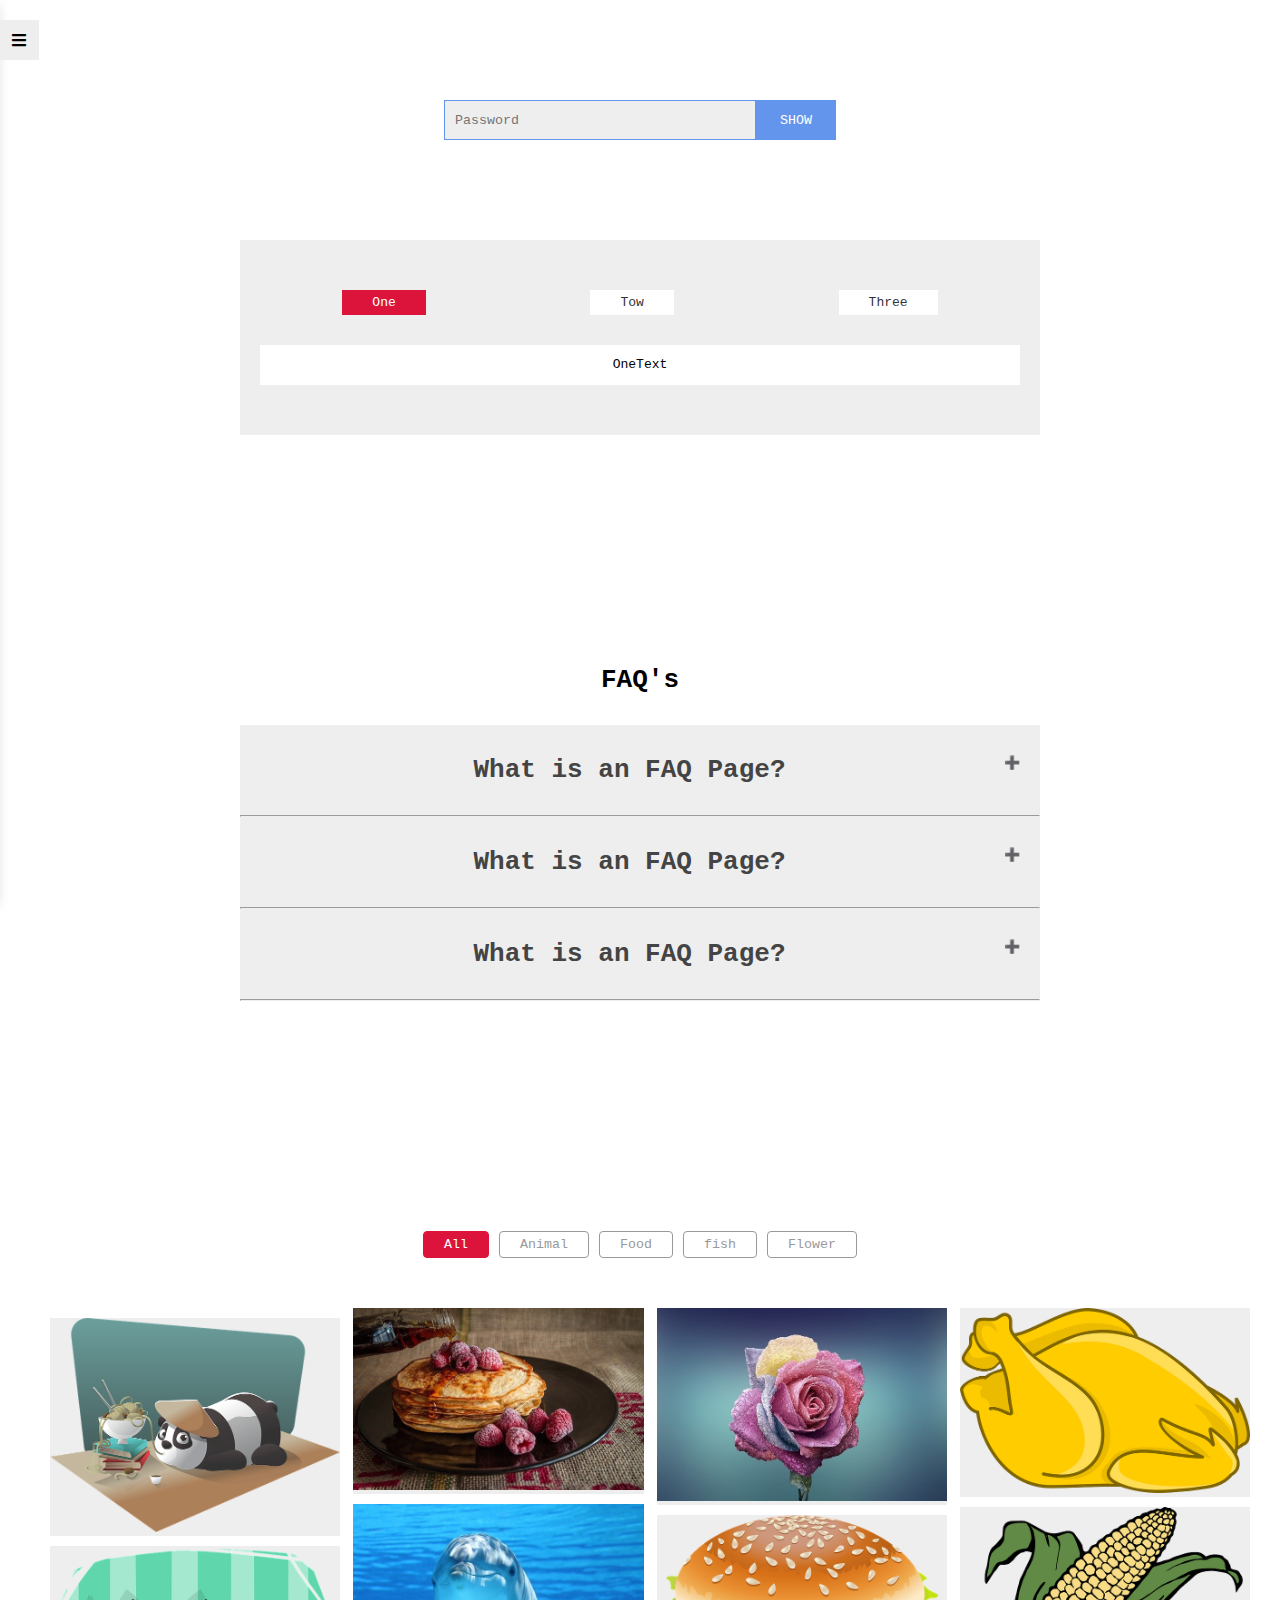
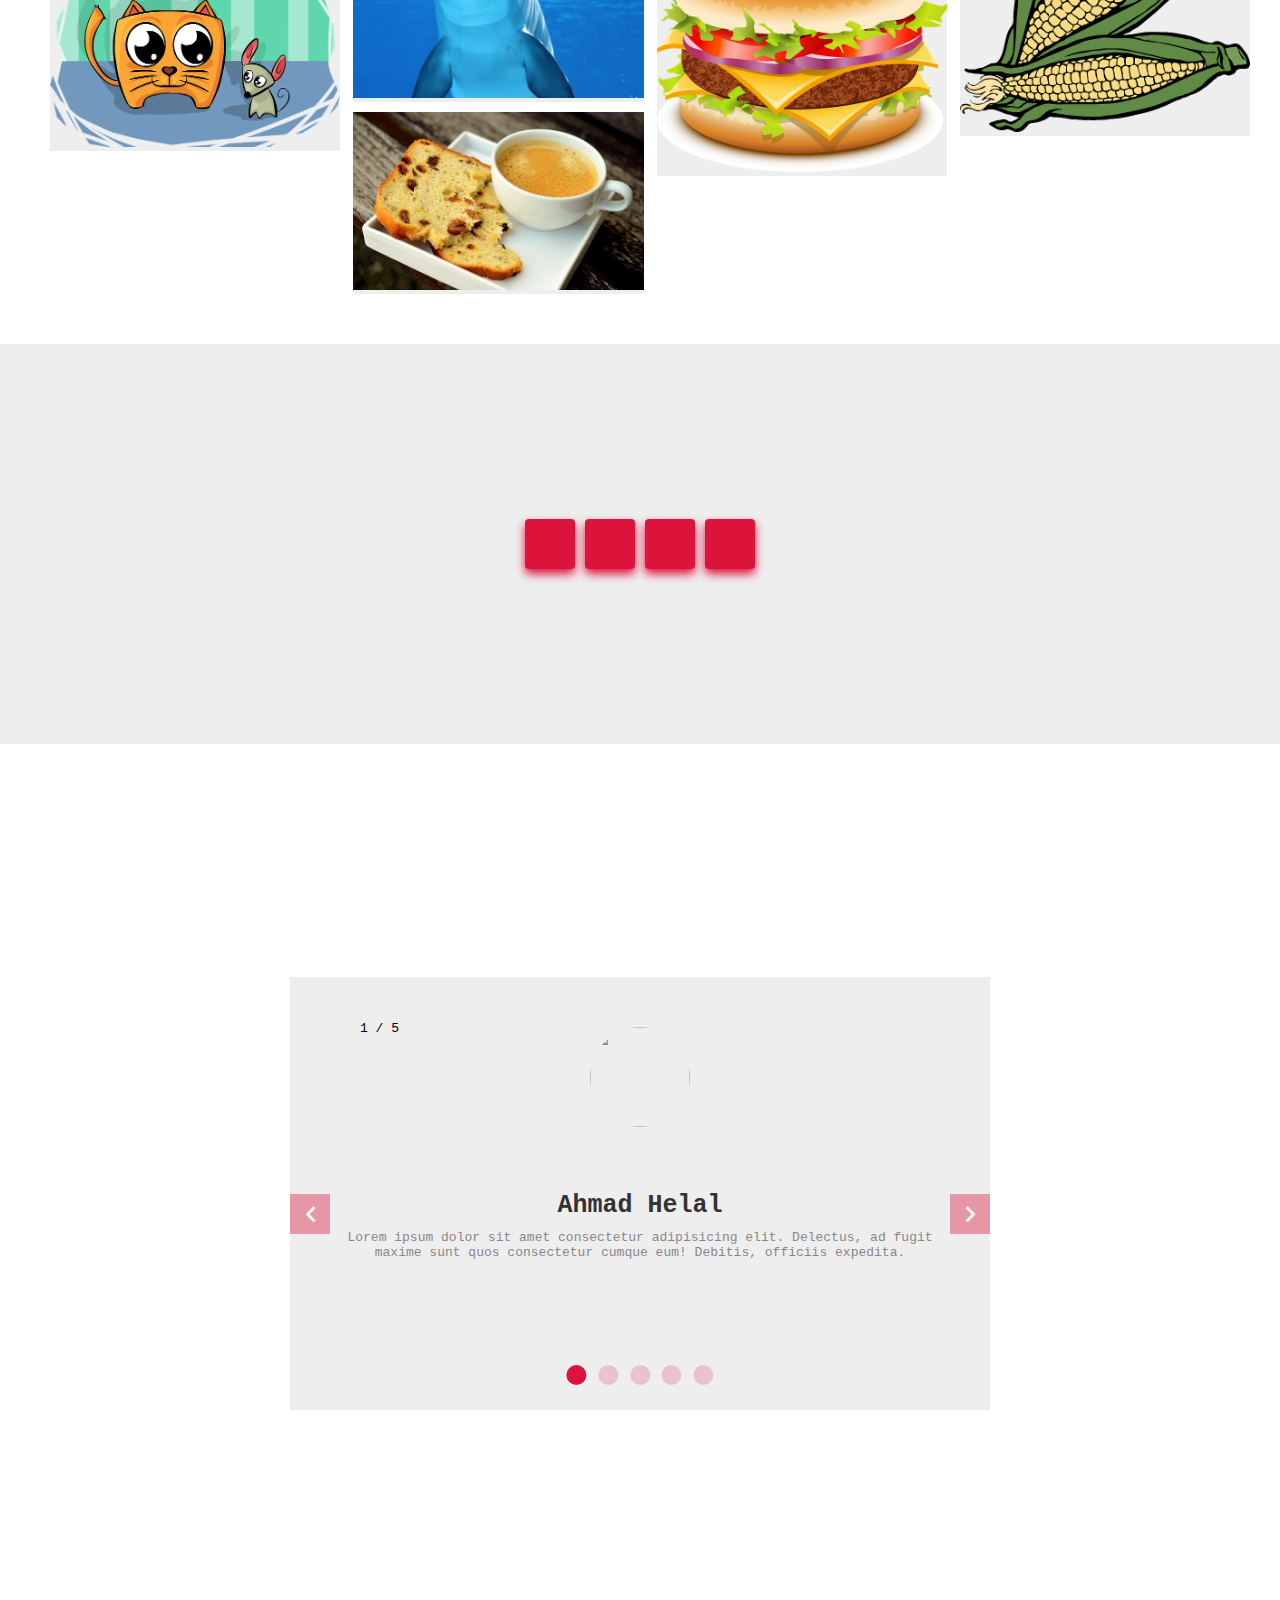
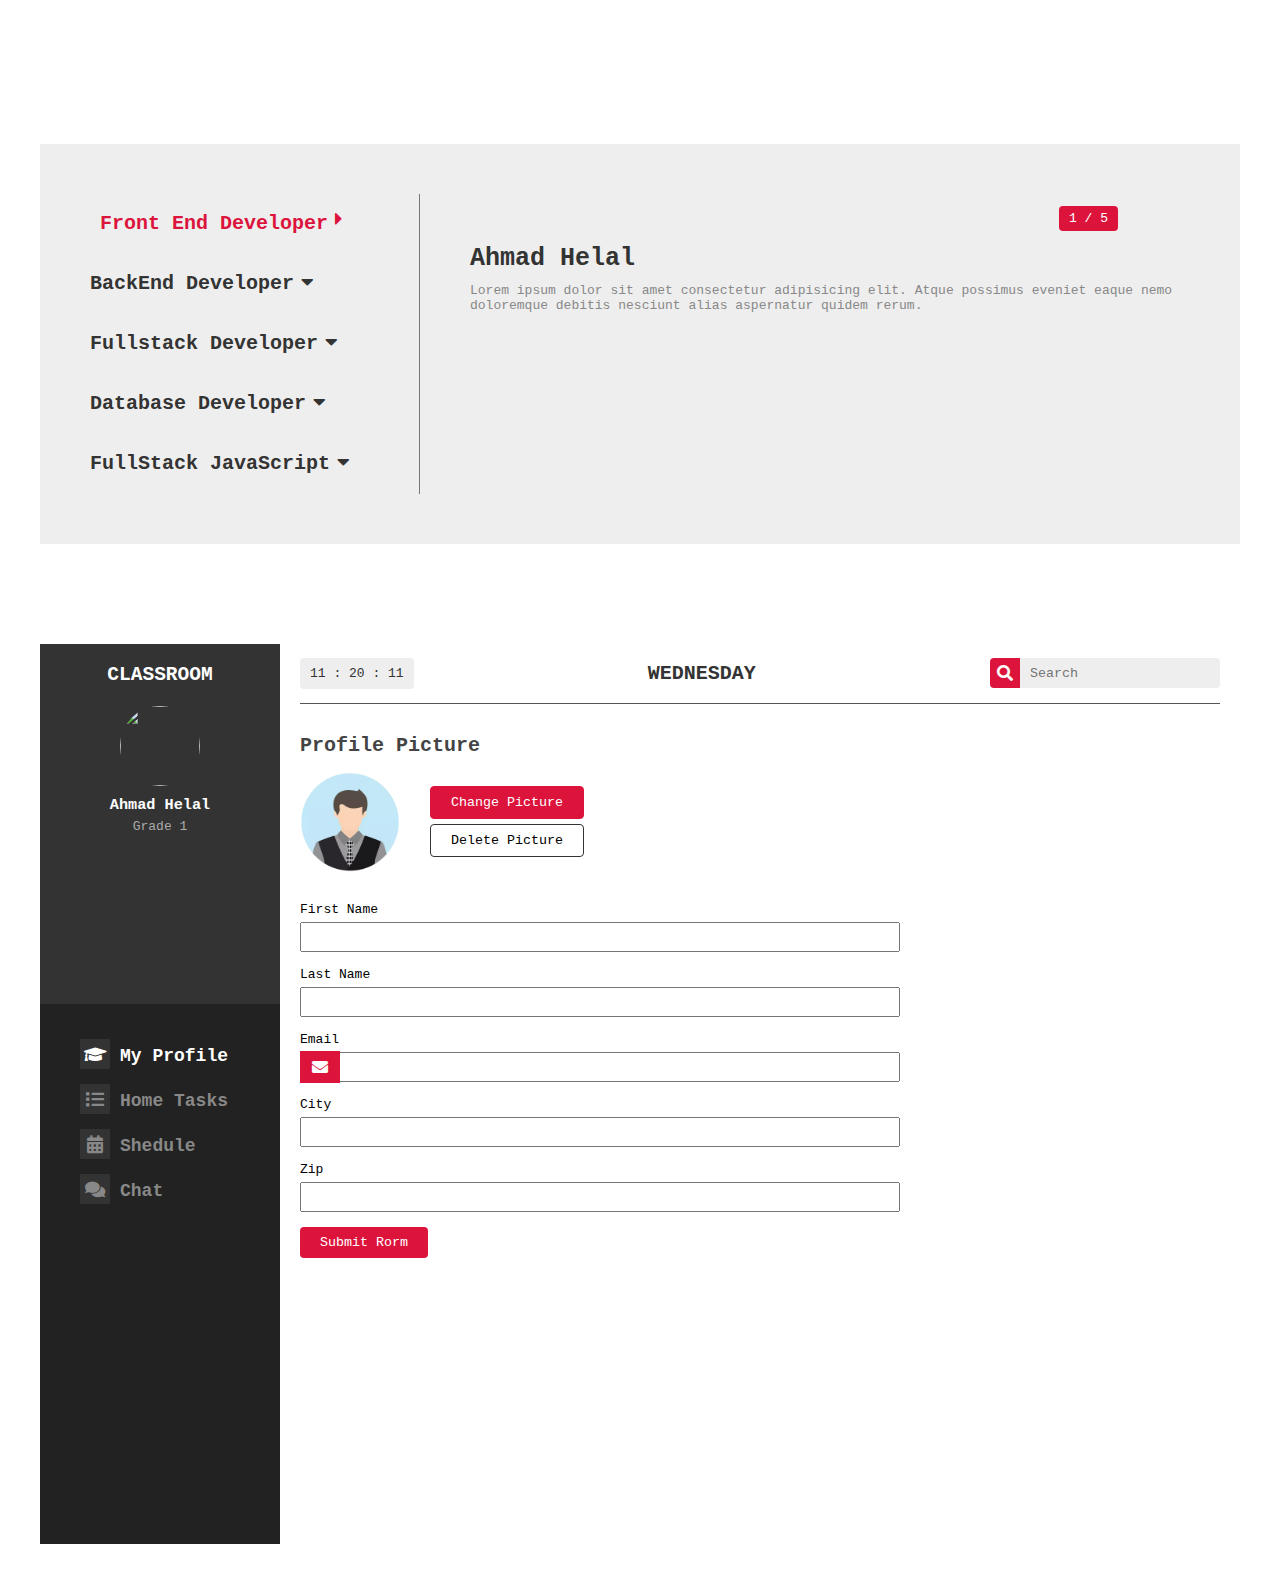
==== index.html @ 0f1c76db "Add files via upload" ====
<!DOCTYPE html>
<html lang="en">
<head>
    <meta charset="UTF-8">
    <meta http-equiv="X-UA-Compatible" content="IE=edge">
    <meta name="viewport" content="width=device-width, initial-scale=1.0">
    <link rel="stylesheet" href="css/style.css">
    <link rel="stylesheet" href="css/all.min.css">
    <title>Document</title>
</head>
<body>

    <div class="page-loader">
        <div class="page-loader-inner">
            <div class="circle"></div>
            Loading
        </div>
    </div>

    <div class="list">
        <ul>
            <li><a class="active" href="#">Home</a></li>
            <li><a href="#">About</a></li>
            <li><a href="#">Contact</a></li>
            <li><a href="#">Portfolio</a></li>
            <li><a href="#">Footer</a></li>
        </ul>
        <i class="fas fa-bars" id="bars"></i>
    </div>

    <!-- Start Input -->
    <div class="pas">
        <input type="password" placeholder="Password" id="input">
        <button id="btn">SHOW</button>
    </div>


    <!-- Start One Tow Three -->
    <div class="main">
        <div class="top">
            <div class="btn active" data-top="one">One</div>
            <div class="btn" data-top="tow">Tow</div>
            <div class="btn" data-top="three">Three</div>
        </div>

        <div class="botton">
            <p class="active" data-botton="one">OneText</p>
            <p data-botton="tow">TowText</p>
            <p data-botton="three">TreeText</p>
        </div>
    </div>

    <!-- Start -->
    <main>
        <h1 class="faq-heading">FAQ's</h1>
        <section class="faq-container">

            <div class="faq-one faq">
                <h1 class="faq-page">What is an FAQ Page?</h1>
                <div class="faq-body">
                    <p>Lorem ipsum dolor sit amet consectetur, adipisicing elit. Itaque, ratione? / One</p>
                </div>
            </div>
            <hr class="hr-line">

            <div class="faq-tow faq">
                <h1 class="faq-page">What is an FAQ Page?</h1>
                <div class="faq-body">
                    <p>Lorem ipsum dolor sit amet consectetur, adipisicing elit. Itaque, ratione? / Tow</p>
                </div>
            </div>
            <hr class="hr-line">

            <div class="faq-three faq">
                <h1 class="faq-page">What is an FAQ Page?</h1>
                <div class="faq-body">
                    <p>Lorem ipsum dolor sit amet consectetur, adipisicing elit. Itaque, ratione? / Three</p>
                </div>
            </div>
            <hr class="hr-line">

        </section>
    </main>

    <!-- -------------------------------------- Start Gallery -->
    <div class="gallery">
        <div class="container">

            <div class="gallery-list">
                <button class="btn active" data-gallery="all">All</button>
                <button class="btn" data-gallery="animal">Animal</button>
                <button class="btn" data-gallery="food">Food</button>
                <button class="btn" data-gallery="fish">fish</button>
                <button class="btn" data-gallery="flower">Flower</button>
            </div>

            <div class="gallery-img">

                <!-- Start One Img -->
                <div class="gallery-item" data-gallery-img="animal">
                    <img src="img/img-6.png" alt="">
                    <!-- <div class="overflow">
                        <h3 id="big">View More</h3>
                        <div class="like">
                            <i class="far fa-heart" id="addlove"></i>
                            <span id="love-number">0</span>
                        </div>
                    </div> -->
                </div>

                <!-- Start Tow Img -->
                <div class="gallery-item" data-gallery-img="animal">
                    <img src="img/img-9.png" alt="">
                    <!-- <div class="overflow">
                        <h3 id="big">View More</h3>
                        <div class="like">
                            <i class="far fa-heart" id="addlove"></i>
                            <span id="love-number">0</span>
                        </div>
                    </div> -->
                </div>

                <!-- Start Three Img -->
                <div class="gallery-item" data-gallery-img="food">
                    <img src="img/img-17.jpg" alt="">
                    <!-- <div class="overflow">
                        <h3 id="big">View More</h3>
                        <div class="like">
                            <i class="far fa-heart" id="addlove"></i>
                            <span id="love-number">0</span>
                        </div>
                    </div> -->
                </div>

                <!-- Start Four Img -->
                <div class="gallery-item" data-gallery-img="fish">
                    <img src="img/img-4.jpg" alt="">
                    <!-- <div class="overflow">
                        <h3 id="big">View More</h3>
                        <div class="like">
                            <i class="far fa-heart" id="addlove"></i>
                            <span id="love-number">0</span>
                        </div>
                    </div> -->
                </div>

                <!-- Start Five Img -->
                <div class="gallery-item" data-gallery-img="food">
                    <img src="img/img-14.jpg" alt="">
                    <!-- <div class="overflow">
                        <h3 id="big">View More</h3>
                        <div class="like">
                            <i class="far fa-heart" id="addlove"></i>
                            <span id="love-number">0</span>
                        </div>
                    </div> -->
                </div>

                <!-- Start Six Img -->
                <div class="gallery-item" data-gallery-img="flower">
                    <img src="img/img-20.jpg" alt="">
                    <!-- <div class="overflow">
                        <h3 id="big">View More</h3>
                        <div class="like">
                            <i class="far fa-heart" id="addlove"></i>
                            <span id="love-number">0</span>
                        </div>
                    </div> -->
                </div>

                <!-- Start Sivn Img -->
                <div class="gallery-item" data-gallery-img="food">
                    <img src="img/img-15.png" alt="">
                    <!-- <div class="overflow">
                        <h3 id="big">View More</h3>
                        <div class="like">
                            <i class="far fa-heart" id="addlove"></i>
                            <span id="love-number">0</span>
                        </div>
                    </div> -->
                </div>

                <!-- Start 8 Img -->
                <div class="gallery-item" data-gallery-img="food">
                    <img src="img/img-13.png" alt="">
                    <!-- <div class="overflow">
                        <h3 id="big">View More</h3>
                        <div class="like">
                            <i class="far fa-heart" id="addlove"></i>
                            <span id="love-number">0</span>
                        </div>
                    </div> -->
                </div>

                <!-- Start 9 Img -->
                <div class="gallery-item" data-gallery-img="food">
                    <img src="img/img-3.png" alt="">
                    <!-- <div class="overflow">
                        <h3 id="big">View More</h3>
                        <div class="like">
                            <i class="far fa-heart" id="addlove"></i>
                            <span id="love-number">0</span>
                        </div>
                    </div> -->
                </div>

            </div>
        </div>
    </div>
    
    <div class="popup"><img src="img/img-3.png" alt=""></div>
    


    <!-- -------------------- Start Date -->
    <div class="date">
        <span class="days"></span>
        <span class="hours"></span>
        <span class="minutes"></span>
        <span class="seconds"></span>
    </div>


    <!-- ----------------------- Start Slider  -->
    <div class="container slider">
        <div class="container-slider">

            <div class="img">
                <!-- <img src="img/photo-1472289065668-ce650ac443d2.jpeg" alt=""> -->
                <div class="numbertext">1 / 5</div>
                <img src="img/my-img.jpg" alt="">
                <h2>Ahmad Helal</h2>
                <p>Lorem ipsum dolor sit amet consectetur adipisicing elit. Delectus, ad fugit maxime sunt quos consectetur cumque eum! Debitis, officiis expedita.</p>
            </div>
            <div class="img">
                <!-- <img src="img/photo-1475669698648-2f144fcaaeb1.jpeg" alt=""> -->
                <div class="numbertext">2 / 5</div>
                <img src="img/FB_IMG_1511469664818.jpg" alt="">
                <h2>Malak Alnaser</h2>
                <p>Lorem ipsum dolor sit amet consectetur adipisicing elit. Delectus, ad fugit maxime sunt quos consectetur cumque eum! Debitis, officiis expedita.</p>
            </div>
            <div class="img">
                <!-- <img src="img/photo-1490818387583-1baba5e638af.jpeg" alt=""> -->
                <div class="numbertext">3 / 5</div>
                <img src="img/advert2.png" alt="">
                <h2>Osama M</h2>
                <p>Lorem ipsum dolor sit amet consectetur adipisicing elit. Delectus, ad fugit maxime sunt quos consectetur cumque eum! Debitis, officiis expedita.</p>
            </div>
            <div class="img">
                <!-- <img src="img/photo-1493723843671-1d655e66ac1c.jpeg" alt=""> -->
                <div class="numbertext">4 / 5</div>
                <img src="img/photo-1536060316316-2466bda904f1.jpeg" alt="">
                <h2>Anas Web</h2>
                <p>Lorem ipsum dolor sit amet consectetur adipisicing elit. Delectus, ad fugit maxime sunt quos consectetur cumque eum! Debitis, officiis expedita.</p>
            </div>
            <div class="img">
                <!-- <img src="img/photo-1612171710274-aed6a0b5fe5a.jpeg" alt=""> -->
                <div class="numbertext">5 / 5</div>
                <img src="img/photo-1475669698648-2f144fcaaeb1.jpeg" alt="">
                <h2>Fatema Front-ent</h2>
                <p>Lorem ipsum dolor sit amet consectetur adipisicing elit. Delectus, ad fugit maxime sunt quos consectetur cumque eum! Debitis, officiis expedita.</p>
            </div>

            <div class="button">
                <a onclick="nextimg(-1)" class="prev fas fa-chevron-left"></a>
                <a onclick="nextimg(1)" class="next fas fa-chevron-right"></a>
            </div>

            <div class="dots">
                <span class="dot" onclick="currentSlide(1)"></span>
                <span class="dot" onclick="currentSlide(2)"></span>
                <span class="dot" onclick="currentSlide(3)"></span>
                <span class="dot" onclick="currentSlide(4)"></span>
                <span class="dot" onclick="currentSlide(5)"></span>
            </div>

        </div>
    </div>


    <!-- Start Section  -->
    <div class="section">
        <div class="container">
            <div class="section-box">
                <div class="left">
                    <a class="btnS active" data-section="one">Front End Developer<i class="fas fa-caret-down rotata i_Ro"></i></a>
                    <a class="btnS" data-section="tow">BackEnd Developer<i class="fas fa-caret-down i_Ro"></i></a>
                    <a class="btnS" data-section="three">Fullstack Developer<i class="fas fa-caret-down i_Ro"></i></a>
                    <a class="btnS" data-section="four">Database Developer<i class="fas fa-caret-down i_Ro"></i></a>
                    <a class="btnS" data-section="five">FullStack JavaScript<i class="fas fa-caret-down i_Ro"></i></a>
                </div>
                <div class="right">

                    <div class="box active" data-text="one">
                        <div class="number-text">1 / 5</div>
                        <h3>Ahmad Helal</h3>
                        <p>Lorem ipsum dolor sit amet consectetur adipisicing elit. Atque possimus eveniet eaque nemo doloremque debitis nesciunt alias aspernatur quidem rerum.</p>
                    </div>

                    <div class="box" data-text="tow">
                        <div class="number-text">2 / 5</div>
                        <h3>Ahmad Helal</h3>
                        <p>Lorem ipsum dolor sit amet consectetur adipisicing elit. Atque possimus eveniet eaque nemo doloremque debitis nesciunt alias aspernatur quidem rerum.</p>
                    </div>

                    <div class="box" data-text="three">
                        <div class="number-text">3 / 5</div>
                        <h3>Ahmad Helal</h3>
                        <p>Lorem ipsum dolor sit amet consectetur adipisicing elit. Atque possimus eveniet eaque nemo doloremque debitis nesciunt alias aspernatur quidem rerum.</p>
                    </div>

                    <div class="box" data-text="four">
                        <div class="number-text">4 / 5</div>
                        <h3>Ahmad Helal</h3>
                        <p>Lorem ipsum dolor sit amet consectetur adipisicing elit. Atque possimus eveniet eaque nemo doloremque debitis nesciunt alias aspernatur quidem rerum.</p>
                    </div>
                    
                    <div class="box" data-text="five">
                        <div class="number-text">5 / 5</div>
                        <h3>Ahmad Helal</h3>
                        <p>Lorem ipsum dolor sit amet consectetur adipisicing elit. Atque possimus eveniet eaque nemo doloremque debitis nesciunt alias aspernatur quidem rerum.</p>
                    </div>

                </div>
            </div>
        </div>
    </div>

    <!-- Start My File -->
    <section class="portfolio">
        <div class="container">
            <div class="portfolio-box">

                <div class="portfolio-list-medea"><i class="fas fa-bars"></i></div>
                <div class="portfolio-list">
                    <div class="list-fill">
                        <h2>classroom</h2>
                        <img src="img/my-img.jpg" alt="">
                        <h3>Ahmad Helal</h3>
                        <p>Grade 1</p>
                    </div>
                    <ul class="ul">
                        <li><a class="btn_portfolio active" data-portfolioBtn="one"><i class="fas fa-graduation-cap"></i>My Profile</a></li>
                        <li><a class="btn_portfolio" data-portfolioBtn="tow"><i class="fas fa-list"></i>Home Tasks</a></li>
                        <li><a class="btn_portfolio" data-portfolioBtn="three"><i class="fas fa-calendar-alt"></i>Shedule</a></li>
                        <li><a class="btn_portfolio" data-portfolioBtn="four"><i class="fas fa-comments"></i>Chat</a></li>
                    </ul>
                </div>

                <div class="portfolio-item">
                    <div class="top">
                        <div class="portfolio-date"></div>
                        <h3>Wednesday</h3>
                        <div class="se">
                            <i class="fas fa-search"></i>
                            <input type="text" id="" placeholder="Search">
                        </div>
                    </div>

                    <div class="bottom">

                        <div class="one-box bottom-box active" data-portfolioBox="one">
                            <div class="file">
                                <h3>Profile Picture</h3>
                                <div>
                                    <img src="img/user_test_2.webp" alt="">
                                    <div>
                                        <button>Change Picture</button>
                                        <button>Delete Picture</button>
                                    </div>
                                </div>
                            </div>
                            <form action="">
                                <div>
                                    <label>First Name</label>
                                    <input class="center" type="text">
                                </div>
                                <div>
                                    <label>Last Name</label>
                                    <input class="center" type="text">
                                </div>
                                <div>
                                    <label>Email</label>
                                    <i class="fas fa-envelope"></i>
                                    <input type="email">
                                </div>
                                <div>
                                    <label>City</label>
                                    <input type="text">
                                </div>
                                <div>
                                    <label>Zip</label>
                                    <input type="text">
                                </div>
                                <button>Submit Rorm</button>
                            </form>
                        </div>

                        <div class="tow-box bottom-box" data-portfolioBox="tow">
                            
                            <div class="item active">
                                <h3>Methematics: Variables</h3>
                                <div class="date-tow"><i class="fas fa-calendar-week"></i>duc in 2 days</div>
                                <p>Lorem ipsum dolor, sit amet consectetur adipisicing elit. Repudiandae dolorum rerum id quod, unde neque.</p>
                                <span>80% completed</span>
                                <div class="level"></div>
                                <button >Complete</button>
                            </div>
                            <div class="item">
                                <h3>Methematics: JavaScript</h3>
                                <div class="date-tow"><i class="fas fa-calendar-week"></i>duc in 2 days</div>
                                <p>Lorem ipsum dolor, sit amet consectetur adipisicing elit. Repudiandae dolorum rerum id quod, unde neque.</p>
                                <span>80% completed</span>
                                <div class="level"></div>
                                <button >Complete</button>
                            </div>
                            <div class="item">
                                <h3>Methematics: Html</h3>
                                <div class="date-tow"><i class="fas fa-calendar-week"></i>duc in 2 days</div>
                                <p>Lorem ipsum dolor, sit amet consectetur adipisicing elit. Repudiandae dolorum rerum id quod, unde neque.</p>
                                <span>80% completed</span>
                                <div class="level"></div>
                                <button >Complete</button>
                            </div>
                            <div class="item">
                                <h3>Methematics: Css</h3>
                                <div class="date-tow"><i class="fas fa-calendar-week"></i>duc in 2 days</div>
                                <p>Lorem ipsum dolor, sit amet consectetur adipisicing elit. Repudiandae dolorum rerum id quod, unde neque.</p>
                                <span>80% completed</span>
                                <div class="level"></div>
                                <button >Complete</button>
                            </div>
                            <div class="item">
                                <h3>Methematics: Bootstrap</h3>
                                <div class="date-tow"><i class="fas fa-calendar-week"></i>duc in 2 days</div>
                                <p>Lorem ipsum dolor, sit amet consectetur adipisicing elit. Repudiandae dolorum rerum id quod, unde neque.</p>
                                <span>80% completed</span>
                                <div class="level"></div>
                                <button >Complete</button>
                            </div>
                            <div class="item">
                                <h3>Methematics: reactJs</h3>
                                <div class="date-tow"><i class="fas fa-calendar-week"></i>duc in 2 days</div>
                                <p>Lorem ipsum dolor, sit amet consectetur adipisicing elit. Repudiandae dolorum rerum id quod, unde neque.</p>
                                <span>80% completed</span>
                                <div class="level"></div>
                                <button >Complete</button>
                            </div>
                            <div id="prev" class="fas fa-chevron-left" onclick="prev()"></div>
                            <div id="next" class="fas fa-chevron-right" onclick="next()"></div>
                        </div>

                        <div class="three-box bottom-box" data-portfolioBox="three">
                            <div class="box">
                                <div class="left">
                                    <h3>9:00</h3>
                                    <h3>10:30</h3>
                                </div>
                                <div class="right one">
                                    <div class="img_one">
                                        <img src="img/profile1.jpg" alt="">
                                        <h3>My Name</h3>
                                    </div>
                                    <div class="text">
                                        <h2>Mathematics</h2>
                                        <p>Lorem, ipsum dolor sit amet consectetur adipisicing.</p>
                                    </div>
                                    <div class="tow_img">
                                        <img src="img/3-tips-to-master-a-minimalistic-web-design-to-boost-your-company---s-bottom-line-5e9dcad171280.png" alt="">
                                        <div><i class="fas fa-clock"></i>5m to Start</div>
                                    </div>
                                </div>
                            </div>
                            <div class="box">
                                <div class="left">
                                    <h3>7:00</h3>
                                    <h3>9:30</h3>
                                </div>
                                <div class="right tow">
                                    <div class="img_one">
                                        <img src="img/profile2.jpg" alt="">
                                        <h3>My Name</h3>
                                    </div>
                                    <div class="text">
                                        <h2>Mathematics</h2>
                                        <p>Lorem, ipsum dolor sit amet consectetur adipisicing.</p>
                                    </div>
                                    <div class="tow_img">
                                        <img src="img/3-tips-to-master-a-minimalistic-web-design-to-boost-your-company---s-bottom-line-5e9dcad171280.png" alt="">
                                        <div><i class="fas fa-clock"></i>5m to Start</div>
                                    </div>
                                </div>
                            </div>
                            <div class="box">
                                <div class="left">
                                    <h3>12:00</h3>
                                    <h3>02:30</h3>
                                </div>
                                <div class="right three">
                                    <div class="img_one">
                                        <img src="img/profile3.jpg" alt="">
                                        <h3>My Name</h3>
                                    </div>
                                    <div class="text">
                                        <h2>Mathematics</h2>
                                        <p>Lorem, ipsum dolor sit amet consectetur adipisicing.</p>
                                    </div>
                                    <div class="tow_img">
                                        <img src="img/3-tips-to-master-a-minimalistic-web-design-to-boost-your-company---s-bottom-line-5e9dcad171280.png" alt="">
                                        <div><i class="fas fa-clock"></i>5m to Start</div>
                                    </div>
                                </div>
                            </div>
                        </div>

                        <div class="four-box bottom-box " data-portfolioBox="four">

                        <div>
                            <div class="box-left">
                                <div class="input">
                                    <input type="text" placeholder="Search">
                                    <i class="fas fa-search"></i>
                                </div>
                                <div class="chats">

                                    <div class="chats-text">
                                        <img src="img/6699392491598811070-512.png" alt="">
                                        <div>
                                            <h3>My Name</h3>
                                            <p>Hello , how are You</p>
                                        </div>
                                        <button class="me_number">3</button>
                                    </div>
                                    <div class="chats-text">
                                        <img src="img/user_test_2.webp" alt="">
                                        <div>
                                            <h3>My Name</h3>
                                            <p>Hello , how are You</p>
                                        </div>
                                        <button class="me_number">3</button>
                                    </div>
                                    <div class="chats-text">
                                        <img src="img/6699392491598811070-512.png" alt="">
                                        <div>
                                            <h3>My Name</h3>
                                            <p>Hello , how are You</p>
                                        </div>
                                        <button class="me_number">3</button>
                                    </div>
                                    <div class="chats-text">
                                        <img src="img/user_test_2.webp" alt="">
                                        <div>
                                            <h3>My Name</h3>
                                            <p>Hello , how are You</p>
                                        </div>
                                        <button class="me_number">3</button>
                                    </div>
                                    <div class="chats-text">
                                        <img src="img/6699392491598811070-512.png" alt="">
                                        <div>
                                            <h3>My Name</h3>
                                            <p>Hello , how are You</p>
                                        </div>
                                        <button class="me_number">3</button>
                                    </div>
                                    <div class="chats-text">
                                        <img src="img/user_test_2.webp" alt="">
                                        <div>
                                            <h3>My Name</h3>
                                            <p>Hello , how are You</p>
                                        </div>
                                        <button class="me_number">3</button>
                                    </div>

                                </div>
                            </div>

                            <div class="box-right">
                                <div class="message">
                                    <i class="fas fa-trash back"></i>

                                    <div class="me">
                                        <img src="img/user_test_2.webp" alt="">
                                        <div>
                                            <h3>Hello , how are You</h3>
                                            <p>8:20 am</p>
                                        </div>
                                    </div>
                                    <div class="me me-right">
                                        <div>
                                            <h3>hi, i hope You are fine ??</h3>
                                            <p>8:21 am</p>
                                        </div>
                                        <img src="img/6699392491598811070-512.png" alt="">
                                    </div>
                                    <div class="me">
                                        <img src="img/user_test_2.webp" alt="">
                                        <div>
                                            <h3>Hello , how are You</h3>
                                            <p>8:20 am</p>
                                        </div>
                                    </div>
                                    <div class="me me-right">
                                        <div>
                                            <h3>hi, i hope You are fine ??</h3>
                                            <p>8:21 am</p>
                                        </div>
                                        <img src="img/6699392491598811070-512.png" alt="">
                                    </div>
                                    <div class="me">
                                        <img src="img/user_test_2.webp" alt="">
                                        <div>
                                            <h3>Hello , how are You</h3>
                                            <p>8:20 am</p>
                                        </div>
                                    </div>
                                    <div class="me me-right">
                                        <div>
                                            <h3>hi, i hope You are fine ??</h3>
                                            <p>8:21 am</p>
                                        </div>
                                        <img src="img/6699392491598811070-512.png" alt="">
                                    </div>

                                </div>
                                <div class="me-input">
                                    <input type="text" placeholder="text...">
                                    <button><i class="fas fa-folder"></i></button>
                                    <button><i class="fas fa-paper-plane"></i></button>
                                </div>
                            </div>
                        </div>

                        </div>

                    </div>
                </div>
            </div>
        </div>
    </section>











    <script src="js/main.js"></script>
</body>
</html>
---- css/style.css ----
*{
    padding: 0;margin: 0;
    box-sizing: border-box;
    list-style-type: none;
    text-decoration: none;
    outline: none;
    font-family: monospace;
}
.container{
    max-width: 1200px;
    width: 95%;
    margin: 0 auto;
}
/* ------------------------------- Start List */
.list{
    background-color: #eee;
    box-shadow: 0 5px 10px rgba(0,0,0,.1);
    width: 320px;
    left: -320px;
    height: 100vh;
    padding: 50px 0 0 20px;
    position: absolute;
    transition: all 0.3s ease;
    z-index: 9999;
    top: 0;
}
.list.active{
    left: 0px;
}
.list ul li{
    padding-bottom: 15px;
}
.list ul li a{
    font-size: 20px;
    font-weight: bold;
    color: #333;
    padding: 10px;
    border-left: 5px solid transparent;
    transition: all 0.3s ease;
}
.list ul li a:hover,
.list ul li a.active{
    border-left: 5px solid crimson;
    color: crimson;
}
.list #bars{
    position: absolute;
    right: -39px;
    top: 20px;
    width: 40px;
    height: 40px;
    line-height: 40px;
    text-align: center;
    background-color: #eee;
    transition: all 0.3s ease;
    cursor: pointer;
}
.list #bars:hover,
.list #bars.active{
    background-color: crimson;
    color: #fff;
}


/* ------------------------------ Start Input */
.pas{
    display: flex;
    justify-content: center;
    top: 0;
    width: 400px;
    margin: 100px auto;
    position: relative;
    height: 40px;
}
#input{
    width: 78%;
    padding: 0px 0px 0px 10px;
    background-color: #eee;
    border:1px solid cornflowerblue;
    outline: none;
}
.pas button{
    width: 20%;
    background-color: cornflowerblue;
    color: #fff;
    height: 100%;
    border: none;
    transition: all 0.3s ease;
    cursor: pointer;
}
.pas button:hover{
    opacity: 0.8;
}

/* ------------------------- Start One Tow Three */
.main{
    max-width: 800px;
    margin: 50px auto;
    background-color: #eee;
    padding: 50px 20px;
}

.main .top{
    display: flex;
    justify-content: space-around;
    margin-bottom: 30px;
}
.main .top .btn{
    background-color: #fff;
    padding: 5px 30px;
    color: #333;
    cursor: pointer;
}
.main .top .btn:hover,
.main .top .btn.active{
    background-color: crimson;
    color: #fff;
}
.main .botton p{
    width: 100%;
    height: 40px;
    line-height: 40px;
    background-color: #fff;
    text-align: center;
    display: none;
    animation: main 0.5s linear;
}
@keyframes main {
    0%{
        transform: scale(1);
    }
    50%{
        transform: scale(0);
    }
    100%{
        transform: scale(1);
    }
}
.main .botton p.active{
    display: block;
}


/* -------------------------------------- Start Plus */
/* .plus-box{
    display: grid;
    grid-template-columns: repeat(auto-fit, minmax(300px, 1fr));
    padding: 100px 0;
}
.plus .plus-item{
    background-color: #eee;
    padding: 50px 20px;
    text-align: center;
    margin: 5px;
}
.plus .plus-item .top{
    display: flex;
    justify-content: space-between;
    padding: 10px;
    background-color: #fff;
}
.plus .plus-item button{
    background-color: transparent;
    border: none;
    font-size: 20px;
    width: 20px;
    height: 20px;
    line-height: 20px;
    text-align: center;
    background-color: #ccc;
    border-radius: 3px;
    transition: all 0.3s ease;
    cursor: pointer;
}
.plus .plus-item button:hover,
.plus .plus-item button.activeC{
    color: #fff;
    background-color: crimson;
}


.plus .plus-item .bottom{
    padding: 20px;
    background-color: #fff;
    margin-top: 20px;
    visibility: hidden;
}
.plus .plus-item .bottom.active{
    visibility: inherit;
} */
main{
    padding: 150px 0;
    text-align: center;
}
.faq{
    width: 80%;
    max-width: 800px;
    margin: auto;
}
.faq-heading{
    border-bottom: #777;
    padding: 30px 60px;
}
.faq-container{
    display: flex;
    justify-content: center;
    flex-direction: column;
}
.hr-line{
    width: 80%;
    max-width: 800px;
    margin: auto;
}

.faq-page{
    background-color: #eee;
    color: #444;
    cursor: pointer;
    padding: 30px 20px;
    width: 100%;
    border: none;
    outline: none;
    margin: auto;
}
.faq-body{
    margin: auto;
    padding: 10px 20px;
}
.faq-page.active,
.faq-page:hover{
    background-color: crimson;
    color: #fff;
}
.faq-body{
    padding: 30px 0;
    background-color: #fff;
    display: none;
    overflow: hidden;
}
.faq.active .faq-body{
    display: block;
}
.faq-page::after{
    content: '\02795';
    font-size: 13px;
    color: #777;
    float: right;
    margin-left: 5px;
}
/* .faq-page.active::after{
    content: "\2796";
}
 */



/* ----------------------------------- Start Gallery */
.gallery{
    margin: 50px 0;
}
.gallery .container{
    max-width: 1200px;
    width: 95%;
    margin: 0 auto;
}
.gallery .gallery-list{
    display: flex;
    justify-content: center;
    align-items: center;
    padding: 30px 0 50px;
}
.gallery .gallery-list .btn{
    background-color: transparent;
    border: none;
    padding: 5px 20px;
    border: 1px solid #999;
    color: #999;
    border-radius: 4px;
    margin: 0 5px;
    cursor: pointer;
    transition: all 0.3s ease;
}
.gallery .gallery-list .btn:hover,
.gallery .gallery-list .btn.active{
    background-color: crimson;
    color: #fff;
    border-color: crimson;
}
.gallery .gallery-img{
    columns: 4 280px;
}
.gallery .gallery-img .gallery-item{
    width: 100%;
    background-color: #eee;
    border: 5px;
    margin: 10px;
    position: relative;
    /* transition: all 0.5s ease; */
}
.gallery .gallery-img .gallery-item img{
    width: 100%;
}
/* 
.main .gallery-img .gallery-item .overflow{
    width: 100%;
    height: 100%;
    z-index: 1;
    position: absolute;
    left: 0;
    top: 0;
    display: flex;
    justify-content: center;
    align-items: center;
    transition: all 0.3s ease;
    cursor: pointer;
    opacity: 0;
    background-color: rgba(0, 0, 0, 0.8);
}
.main .gallery-img .gallery-item:hover .overflow{
    opacity: 1;
}
.main .gallery-img .gallery-item .overflow h3{
    color: #fff;
    font-size: 20px;
    font-weight: bold;
    padding: 10px 30px;
    border: 1px solid #fff;
}
.main .gallery-img .gallery-item .overflow h3:hover{
    background-color: crimson;
}
.main .gallery-img .gallery-item .overflow .like{
    position: absolute;
    right: 20px;
    bottom: 20px;
    color: #fff;
}
.main .gallery-img .gallery-item .overflow .like i{
    margin-right: 5px;
    transition: all 0.3s ease;
}
.main .gallery-img .gallery-item i.active{
    color: crimson;
    transform: scale(1.3);
    
} */


.popup{
    position: fixed;
    width: 100%;
    height: 100vh;
    background-color: rgba(0, 0, 0, 0.8);
    left: 0;
    top: 0;
    z-index: 999;
    display: flex;
    justify-content: center;
    align-items: center;
    display: none;
}
.popup img{
    max-width: 400px;
}

@media(max-width:576px){
    .gallery .gallery-list .btn{
        padding: 5px 15px;
    }
    .gallery .gallery-img .gallery-item{
        margin: 0;
        margin-bottom: 10px;
    }
}
/* ----------------------------- Start Date */
.date{
    height: 400px;
    display: flex;
    justify-content: center;
    align-items: center;
    background-color: #eee;
}
.date span{
    margin: 0 5px;
    width: 50px;
    height: 50px;
    line-height: 50px;
    text-align: center;
    border-radius: 4px;
    background-color: crimson;
    color: #fff;
    font-size: 20px;
    box-shadow: 0 5px 10px crimson;
}

/* ------------------------------------- Start Slide */

.slider{
    width: 100%;
    height: 100vh;
    display: flex;
    justify-content: center;
    align-items: center;
}
.container-slider{
    max-width: 800px;
    padding: 50px;
    margin: auto;
    position: relative;
    text-align: center;
    max-width: 800px;
    background-color: #eee;
}
.slider .img{
    display: none;
    animation: op 0.8s linear;
}
@keyframes op{
    0%{
        opacity: 0;
        /* transform: scale(0.9); */
    }
    100%{
        opacity: 1;
        /* transform: scale(1); */
    }
}
.slider .img .numbertext{
    position: absolute;
    left: 10%;
    top: 10%;
}
.slider .img img{
    overflow: hidden;
    width: 100px;
    height: 100px;
    border-radius: 50%;
    margin-bottom: 30px;
}
.slider .img h2{
    font-weight: bold;
    color: #333;
    font-size: 25px;
    padding: 30px 0 10px;
}
.slider .img p{
    color: #888;
    margin-bottom: 100px;
    max-width: 600px;
}
.slider .button{
    position: absolute;
    top: 50%;
    left: 0;
    width: 100%;
    display: flex;
    justify-content: space-between;
    z-index: 2;
}
.slider .button a{
    width: 40px;
    height: 40px;
    line-height: 40px;
    text-align: center;
    background-color: crimson;
    color: #fff;
    font-size: 18px;
    cursor: pointer;
    transition: all 0.4s ease;
    opacity: 0.4;
}
.slider .button a:hover{
    opacity: 1;
}
.slider .dots{
    text-align: center;
    position: absolute;
    left: 50%;
    transform: translateX(-50%);
    padding: 5px 10px;
    height: 30px;
}
.dot{
    cursor: pointer;
    height: 20px;
    width: 20px;
    border-radius: 50%;
    background: crimson;
    display: inline-block;
    margin: 0px 2px;
    transition: all 0.4s ease;
    opacity: 0.2;
}
.color,
.dot:hover{
    opacity: 1;
    z-index: 5;
}

/* ---------------------------------- Start section Item */
.section{
    padding: 100px 0;
}
.section-box{
    width: 100%;
    padding: 50px;
    display: flex;
    justify-content: center;
    overflow: hidden;
    background-color: #eee;
}
.section-box .left{
    display: flex;
    flex-direction: column;
    flex: 0 0 30%;
    border-right: 1px solid #777;
}
.section-box .left .btnS{
    color: #333;
    font-size: 20px;
    font-weight: bold;
    line-height: 3;
    cursor: pointer;
    transition: all 0.4s ease;
}
.section-box .left .btnS.active,
.section-box .left .btnS:hover{
    padding-left: 10px;
    color: crimson;
}
.section-box .left .btnS .i_Ro{
    padding-left: 7px;
    transition: all 0.4s ease;
}
.section-box .left .btnS.active .i_Ro,
.section-box .left .btnS:hover .i_Ro{
    transform: rotate(-90deg);
}


.section-box .right{
    flex-basis: 0 0 70%;
    padding-left: 50px;
}
.section-box .right .box{
    position: relative;
    display: none;
    animation: ani 0.4s linear;
}
.section-box .right .box.active{
    display: block;
}
.section-box .number-text{
    position: absolute;
    right: 10%;
    top: 10%;
    background-color: crimson;
    color: #fff;
    padding: 5px 10px;
    border-radius: 4px;
    animation: ani .3s linear;
}

.section-box .right .box h3{
    font-weight: bold;
    color: #333;
    font-size: 25px;
    padding: 50px 0 10px;
    animation: ani 0.4s linear;
}
.section-box .right .box p{
    color: #888;
    animation: ani 0.5s linear;
}
@keyframes ani {
    0%{
        transform: translateX(100%);
    }
    100%{
        transform: translateX(0%);
    }
}
@media(max-width:767px){
    .section-box{
        flex-direction: column;
    }
    .section-box .left,
    .section-box .right{
        flex-basis: 100%;
    }
    .section-box .left{
        padding-bottom: 50px;
        border: none;
        border-bottom: 1px solid #777;
    }
    .section-box .right{
        padding: 0;
        padding-top: 50px;
    }
}
/* ----------------------------- Start Page Loadeng */
.page-loader{
    position: fixed;
    left: 0;
    top: 0;
    height: 100%;
    width: 100%;
    background-color: #222;
    color: #fff;
    z-index: 99999;
    display: flex;
    justify-content: center;
    align-items: center;
    font-size: 25px;
    font-weight: 400;
}
.page-loader.slide-out-right{
    transform: translateX(100%);
    transition: transform 0.6s ease 0.4s;
}
.page-loader .page-loader-inner{
    display: flex;
    align-items: center;
}
.page-loader.slide-out-right .page-loader-inner{
    transition: opacity 0.4s ease;
    opacity: 0;
}
.page-loader .page-loader-inner .circle{
    height: 30px;
    width: 30px;
    border: 2px solid #fff;
    border-right-color: transparent;
    border-radius: 50%;
    margin-right: 15px;
    animation: spin 1s linear infinite;
}
@keyframes spin{
    0%{
        transform: rotate(0deg);
    }
    100%{
        transform: rotate(360deg);
    }
}
/* ------------------------------- Start portfolio */
.portfolio{
    /* width: 100%; */
    /* height: 100vh; */
    /* margin: 100px 0; */
    /* overflow-y: scroll; */
    margin-bottom: 30px;
}
.portfolio-box{
    position: relative;
    display: flex;
    height: 100vh;
}
.portfolio .portfolio-list{
    flex: 0 0 20%;
    height: 100%;
    animation: list 0.3s linear;
}
@keyframes list {
    0%{
        transform: translateX(-100%);
    }
    100%{
        transform: translateX(0);
    }
}
.portfolio .portfolio-list-medea{
    display: none;
    position: absolute;
    left: 0px;
    top: 150px;
    width: 40px;
    height: 40px;
    line-height: 42px;
    text-align: center;
    color: #fff;
    background-color: #111;
    cursor: pointer;
    z-index: 99;
    transition: all 0.4s ease-in-out;
}
.portfolio .portfolio-list-medea:hover{
    background-color: crimson;
}
@media(max-width:991px){
    .portfolio .portfolio-list{
        position: absolute;
        left: 0;
        top: 0;
        z-index: 2;
        width: 250px;
        display: none;
    }
    .portfolio .portfolio-list.active{
        display: block;
    }
    .portfolio .portfolio-list-medea{
        display: block;
    }
}
.portfolio .portfolio-list .list-fill{
    text-align: center;
    height: 40%;
    padding: 20px 0;
    background-color: #333;
}
.portfolio .portfolio-list .list-fill h2{
    text-transform: uppercase;
    font-weight: bold;
    padding-bottom: 20px;
    color: #fff;
}
.portfolio .portfolio-list .list-fill img{
    width: 80px;
    height: 80px;
    border-radius: 50%;
    margin-bottom: 10px;
}
.portfolio .portfolio-list .list-fill h3{
    color: #fff;
    padding-bottom: 5px;
    font-weight: 600;
}
.portfolio .portfolio-list .list-fill p{
    color: #aaa;
}
.portfolio .portfolio-list .ul{
    background-color: #222;
    height: 60%;
    padding: 30px 0 0 40px;
}
.portfolio .portfolio-list .ul li .btn_portfolio{
    color: #888;
    line-height: 2.5;
    font-size: 18px;
    font-weight: 600;
    transition: all 0.4s ease-in-out;
    cursor: pointer;
}
.portfolio .portfolio-list .ul li .btn_portfolio i{
    height: 30px;
    width: 30px;
    line-height: 30px;
    text-align: center;
    background-color: #333;
    margin-right: 10px;
}
.portfolio .portfolio-list .ul li .btn_portfolio.active,
.portfolio .portfolio-list .ul li .btn_portfolio:hover{
    color: #fff;
}







.portfolio .portfolio-item{
    flex: 0 0 80%;
    height: 100%;
    padding: 0 20px;
}
@media(max-width:991px){
    .portfolio .portfolio-item{
        flex: 0 0 100%;

    }
}
.portfolio .portfolio-item .top{
    height: 60px;
    display: flex;
    justify-content: space-between;
    align-items: center;
    border-bottom: 1px solid #555;
}
.portfolio .portfolio-item .top .portfolio-date{
    padding: 8px 10px;
    background-color: #eee;
    border-radius: 4px;
    color: #333;
}
.portfolio .portfolio-item .top h3{
    text-transform: uppercase;
    font-weight: bold;
    color: #333;
    font-size: 20px;
}
.portfolio .portfolio-item .top .se{
    display: flex;
}
.portfolio .portfolio-item .top .se i{
    color: #fff;
    line-height: 30px;
    height: 30px;
    width: 30px;
    background-color: crimson;
    border-radius: 4px 0px 0px 4px;
    text-align: center;
    cursor: pointer;
    transition: all 0.4s ease-in-out;
}
.portfolio .portfolio-item .top .se i:hover{
    opacity: 0.7;
}
.portfolio .portfolio-item .top .se input{
    padding-left: 10px;
    background-color: #eee;
    height: 30px;
    width: 200px;
    border-radius: 0px 4px 4px 0;
    border: none;
}



/* ------------ Start One Box */
.portfolio .portfolio-item .bottom{
    position: relative;
}
.portfolio .portfolio-item .bottom .bottom-box{
    animation: Box 0.5s linear;
}
@keyframes Box {
    0%{
        opacity: 0;
        transform: scale(.4);
    }
    100%{
        opacity: 1;
        transform: scale(1);
    }
}
.portfolio .portfolio-item .bottom .one-box .file{
    padding: 30px 0;
}
.portfolio .portfolio-item .bottom .one-box .file h3{
    color: #444;
    margin-bottom: 15px;
    font-size: 20px;
}
.portfolio .portfolio-item .bottom .one-box .file div{
    display: flex;
    align-items: center;
}
.portfolio .portfolio-item .bottom .one-box .file div img{
    width: 100px;
    height: 100px;
    border-radius: 50%;
}
.portfolio .portfolio-item .bottom .one-box .file div div{
    display: flex;
    flex-direction: column;
    margin-left: 30px;
}
.portfolio .portfolio-item .bottom .one-box .file div div button{
    background-color: transparent;border: none;
    padding: 8px 20px;
    border: #333 solid 1px;
    border-radius: 4px;
    transition: all 0.4s ease-in-out;
    cursor: pointer;
}
.portfolio .portfolio-item .bottom .one-box .file div div button:first-child{
    background-color: crimson;
    color: #fff;
    margin-bottom: 5px;
    border-color: crimson;
}
.portfolio .portfolio-item .bottom .one-box .file div div button:hover{
    transform: scale(1.1);
}
.portfolio .portfolio-item .bottom .one-box form{
    max-width: 600px;
}



.portfolio .portfolio-item .bottom .one-box form div:nth-child(3){
    position: relative;
}
.portfolio .portfolio-item .bottom .one-box form div:nth-child(3) i{
    position: absolute;
    left: 0px;
    top: 19px;
    width: 40px;
    height: 32px;
    line-height: 32px;
    text-align: center;
    color: #fff;
    background-color: crimson;
}
.portfolio .portfolio-item .bottom .one-box form div input{
    width: 100%;
    height: 30px;
    margin: 5px 0 15px;
}
.portfolio .portfolio-item .bottom .one-box form button{
    border: none;
    background-color: transparent;
    padding: 8px 20px;
    border-radius: 4px;
    background-color: crimson;
    color: #fff;
    transition: all 0.4s ease-in-out;
    cursor: pointer;
}
.portfolio .portfolio-item .bottom .one-box form button:hover{
    opacity: 0.7;
}





/* ------------- Start Tow Box */
.portfolio .portfolio-item .bottom .tow-box{
    text-align: center;
}
.portfolio .portfolio-item .bottom .tow-box .item{
    max-width: 400px;
    margin: 50px auto;
    display: none;
    text-align: left;
    animation: item 0.4s linear;
    padding: 5rem;
    background-color: #fff;
    box-shadow: 0 0.5rem 1.5rem rgb(0 0 0 / 10%);
    transition: all 0.4s ease-in-out;
    border-radius: 0.5rem;
}
@keyframes item {
    0%{
        opacity: 0;
    }
    100%{
        opacity: 1;
    }
}
.portfolio .portfolio-item .bottom .tow-box .item.active{
    display: block;
}
.portfolio .portfolio-item .bottom .tow-box .item h3{
    color: #222;
    margin-bottom: 5px;
    font-size: 18px;
    font-weight: bold;
}
.portfolio .portfolio-item .bottom .tow-box .item .date-tow{
    color: #444;
}
.portfolio .portfolio-item .bottom .tow-box .item .date-tow i{
    color: #222;
    margin-right: 5px;
}
.portfolio .portfolio-item .bottom .tow-box .item p{
    color: #333;
    padding: 10px 0;
}
.portfolio .portfolio-item .bottom .tow-box .item span{
    font-size: 15px;
    color: #333;
}
.portfolio .portfolio-item .bottom .tow-box .item .level{
    position: relative;
    width: 200px;
    height: 10px;
    border-radius: 4px;
    background-color: #999;
    margin: 5px 0 10px;
}
.portfolio .portfolio-item .bottom .tow-box .item .level::after{
    content: "";
    position: absolute;
    left: 0;
    top: 0;
    width: 80%;
    height: 10px;
    background-color: crimson;
    border-radius: 4px 0 0 4px;
}
.portfolio .portfolio-item .bottom .tow-box .item button{
    border: none;
    padding: 8px 20px;
    background-color: crimson;
    color: #fff;
    border-radius: 4px;
    cursor: pointer;
    transition: all 0.4s ease-in-out;
}
.portfolio .portfolio-item .bottom .tow-box .item button:hover{
    opacity: 0.7;
}

.portfolio .portfolio-item .bottom .tow-box #prev,
.portfolio .portfolio-item .bottom .tow-box #next{
    width: 40px;
    height: 40px;
    line-height: 40px;
    text-align: center;
    background-color: #eee;
    border-radius: 5;
    margin: 0 10px;
    cursor: pointer;
    transition: all 0.4s ease-in-out;
}
.portfolio .portfolio-item .bottom .tow-box #prev:hover,
.portfolio .portfolio-item .bottom .tow-box #next:hover{
    background-color: crimson;
    color: #fff;
}


/* -------------------------------- Start Three Box */
.portfolio .portfolio-item .bottom .three-box .box{
    display: flex;
    align-items: center;
    text-align: center;
    border-radius: 5px;
    margin-top: 30px;
}
.portfolio .portfolio-item .bottom .three-box .box .left{
    flex: 0 0 10%;
}
.portfolio .portfolio-item .bottom .three-box .box .left h3{
    position: relative;
    margin: 10px 0;
}
.portfolio .portfolio-item .bottom .three-box .box .left h3:first-child::after{
    content: "";
    position: absolute;
    width: 25px;
    height: 2px;
    background-color: #333;
    left: 29px;
    bottom: -5px;
}

.portfolio .portfolio-item .bottom .three-box .box .right{
    flex: 0 0 90%;
    display: flex;
    justify-content: space-between;
    align-items: center;
    border-radius: 5px;
    padding: 20px;
    margin-bottom: 30px;
}
.portfolio .portfolio-item .bottom .three-box .box .right.one{
    background-color: #f5c5d1;
}
.portfolio .portfolio-item .bottom .three-box .box .right.tow{
    background-color: #e5bc00;
}
.portfolio .portfolio-item .bottom .three-box .box .right.three{
    background-color: #a1d1df;
}
.portfolio .portfolio-item .bottom .three-box .box .right .img_one img{
    width: 80px;
    height: 80px;
    margin-bottom: 5px;
    border-radius: 50%;
}
.portfolio .portfolio-item .bottom .three-box .box .right .img_one h3{
    color: #fff;
    font-weight: bold;
}
.portfolio .portfolio-item .bottom .three-box .box .right .text{
    text-align: left;
}
.portfolio .portfolio-item .bottom .three-box .box .right .text h2{
    color: #fff;
    padding-bottom: 10px;
}
.portfolio .portfolio-item .bottom .three-box .box .right .text p{
    color: #fff;
}
.portfolio .portfolio-item .bottom .three-box .box .right .tow_img{
    position: relative;
}
.portfolio .portfolio-item .bottom .three-box .box .right .tow_img::before{
    content: "";
    position: absolute;
    left: 0;
    bottom: 0;
    width: 250px;
    height: 30px;
    background: linear-gradient(to bottom, rgba(0, 0, 0, 0.8), rgba(0, 0, 0, 0));
    /* z-index: 1; */
}
.portfolio .portfolio-item .bottom .three-box .box .right .tow_img img{
    width: 250px;
    border-radius: 10px;
}
.portfolio .portfolio-item .bottom .three-box .box .right .tow_img div{
    position: absolute;
    left: 50%;
    bottom: 0px;
    line-height: 30px;
    transform: translateX(-50%);
    color: #fff;
}
.portfolio .portfolio-item .bottom .three-box .box .right .tow_img div i{
    margin-right: 5px;
}

@media(max-width:991px){
    .portfolio .portfolio-item .bottom .three-box .box{
        flex-direction:column;
    }
    .portfolio .portfolio-item .bottom .three-box .box .left,
    .portfolio .portfolio-item .bottom .three-box .box .right{
        flex: 0 0 100%;
    }
    .portfolio .portfolio-item .bottom .three-box .box .left h3:first-child::after{
        left: 5px;
    }
}
@media(max-width:767px){
    .portfolio .portfolio-item .bottom .three-box .box .right{
        flex-direction: column;
        text-align: center;
    }
    .portfolio .portfolio-item .bottom .three-box .box .right .text{
        text-align: center;
    }
    .portfolio .portfolio-item .bottom .three-box .box .right .img_one h3{
        margin-bottom: 30px;
    }
    .portfolio .portfolio-item .bottom .three-box .box .right .text p{
        margin-bottom: 30px;
    }
}
@media(max-width:576px){
    .portfolio .portfolio-item .top h3{
        display: none;
    }
}


/* -------- Start Four Portfolio */
.portfolio .portfolio-item .bottom .four-box > div{
    display: flex;
    justify-content: space-between;
}
.portfolio .portfolio-item .bottom .four-box .box-left{
    flex: 0 0 40%;
    padding: 20px;
}
.portfolio .portfolio-item .bottom .four-box .box-left .input{
    width: 100%;
    height: 30px;
    position: relative;
    margin-bottom: 20px;
}
.portfolio .portfolio-item .bottom .four-box .box-left .input input{
    width: 100%;
    height: 100%;
    background-color: #eee;
    border: none;
    padding-left: 5px;
}
.portfolio .portfolio-item .bottom .four-box .box-left .input i{
    position: absolute;
    width: 30px;
    height: 30px;
    line-height: 30px;
    text-align: center;
    right: 0px;
    top: 0;
    background-color: crimson;
    color: #fff;
    cursor: pointer;
    transition: all 0.4s ease-in-out;
}
.portfolio .portfolio-item .bottom .four-box .box-left .input i:hover{
    opacity: 0.7;
}
.portfolio .portfolio-item .bottom .four-box .box-left .chats .chats-text{
    padding: 10px;
    border-bottom:  1px solid #aaa;
    display: flex;
    justify-content: space-between;
    align-items: center;
    cursor: pointer;
    transition: all 0.4s ease;
}
.portfolio .portfolio-item .bottom .four-box .box-left .chats .chats-text:hover{
    background-color: #eee;
}
.portfolio .portfolio-item .bottom .four-box .box-left .chats .chats-text img{
    width: 40px;
    height: 40px;
    border-radius: 50%;
}
.portfolio .portfolio-item .bottom .four-box .box-left .chats .chats-text button{
    background-color: transparent;border: none;
    background-color: crimson;
    width: 20px;
    height: 20px;
    line-height: 20px;
    text-align: center;
    border-radius: 50%;
    color: #FFF;
}


.portfolio .portfolio-item .bottom .four-box .box-right{
    flex: 0 0 60%;
    position: relative;
    animation: me 0.4s linear;
}
@keyframes me {
    0%{
        opacity: 0;

    }
    100%{
        opacity: 1;
    }
}
.portfolio .portfolio-item .bottom .four-box .box-right .message{
    margin: 20px 0;
    padding: 20px;
    background-color: #eee;
}
.portfolio .portfolio-item .bottom .four-box .box-right .message .me{
    display: flex;
    align-items: center;
    padding-bottom: 20px;
}
.portfolio .portfolio-item .bottom .four-box .box-right .message .me-right{
    justify-content: end;
}
.portfolio .portfolio-item .bottom .four-box .box-right .message .me img{
    width: 40px;
    height: 40px;
    border-radius: 50%;
}
.portfolio .portfolio-item .bottom .four-box .box-right .message .me div{
    margin: 0 5px;
}
.portfolio .portfolio-item .bottom .four-box .box-right .message .me div h3{
    padding: 4px 8px;
    background-color: #43b3b9;
    color: #fff;
    border-radius: 10px;
}
.portfolio .portfolio-item .bottom .four-box .box-right .message .me div p{
    padding-top: 5px;
}
.portfolio .portfolio-item .bottom .four-box .box-right .message .me-right div p{
    text-align: right;
    padding: 5px;
}



.portfolio .portfolio-item .bottom .four-box .box-right .me-input{
    position: relative;
}
.portfolio .portfolio-item .bottom .four-box .box-right .me-input input{
    width: 100%;
    height: 30px;
    background-color: #eee;
    border: none;
    padding-left: 10px;
    border: 1px solid #999;
}
.portfolio .portfolio-item .bottom .four-box .box-right .me-input button{
    position: absolute;
    width: 30px;
    height: 30px;
    line-height: 30px;
    text-align: center;
    top: 0;
    right: 0;
    border: none;
    cursor: pointer;
    border: 1px solid #999;
    transition: all 0.4s ease-in-out;
}
.portfolio .portfolio-item .bottom .four-box .box-right .me-input button:hover{
    background-color: crimson;
    border-color: crimson;
    color: #fff;
}
.portfolio .portfolio-item .bottom .four-box .box-right .me-input button:last-child{
    right: 32px;
}
.portfolio .portfolio-item .bottom .four-box .box-right .back{
    display: none;
}

@media(max-width:767px){
    .portfolio .portfolio-item .bottom .four-box .box-left{
        flex: 0 0 100%;
        max-width: 400px;
        margin: 0 auto;
    }
    .portfolio .portfolio-item .bottom .four-box .box-right{
        display: none;
    }
    .portfolio .portfolio-item .bottom .four-box .box-right.active{
        display: block;
        position: absolute;
        top: 50px;
        left: 50%;
        transform: translateX(-50%);
        width: 100%;
        max-width: 400px;
    }
    .portfolio .portfolio-item .bottom .four-box .box-right .back{
        display: block;
        position: absolute;
        right: -10px;
        top: 10px;
        width: 30px;
        height: 30px;
        line-height: 30px;
        text-align: center;
        border-radius: 50%;
        background-color: crimson;
        color: #fff;
        transition: all 0.4s ease-in-out;
        cursor: pointer;
    }
    .portfolio .portfolio-item .bottom .four-box .box-right .back:hover{
        opacity: 0.7;
    }
}

.portfolio .portfolio-item .bottom .bottom-box{
    display: none;
}
.portfolio .portfolio-item .bottom .bottom-box.active{
    display: block;
}
@media(max-width:991px){
    .portfolio .portfolio-item .bottom .one-box .file{
        text-align: center;
    }
    .portfolio .portfolio-item .bottom .one-box .file div{
        flex-direction: column;
    }
    .portfolio .portfolio-item .bottom .one-box .file div img{
        margin-bottom: 20px;
    }
    .portfolio .portfolio-item .bottom .one-box .file div div{
        margin: 0;
    }
    .portfolio .portfolio-item .bottom .one-box form{
        margin: 0 auto;
    }
    .portfolio .portfolio-item .top .se input{
        width: 150px;
    }
}
@media(max-width:576px){
    .portfolio .portfolio-item .bottom .four-box .box-left{
        padding: 30px;
    }
    .portfolio .portfolio-item .bottom .four-box .box-right .message .me div h3{
        font-size: 12px;
    }
    .portfolio .portfolio-item .bottom .four-box .box-right .message .me div p{
        font-size: 10px;
    }
}
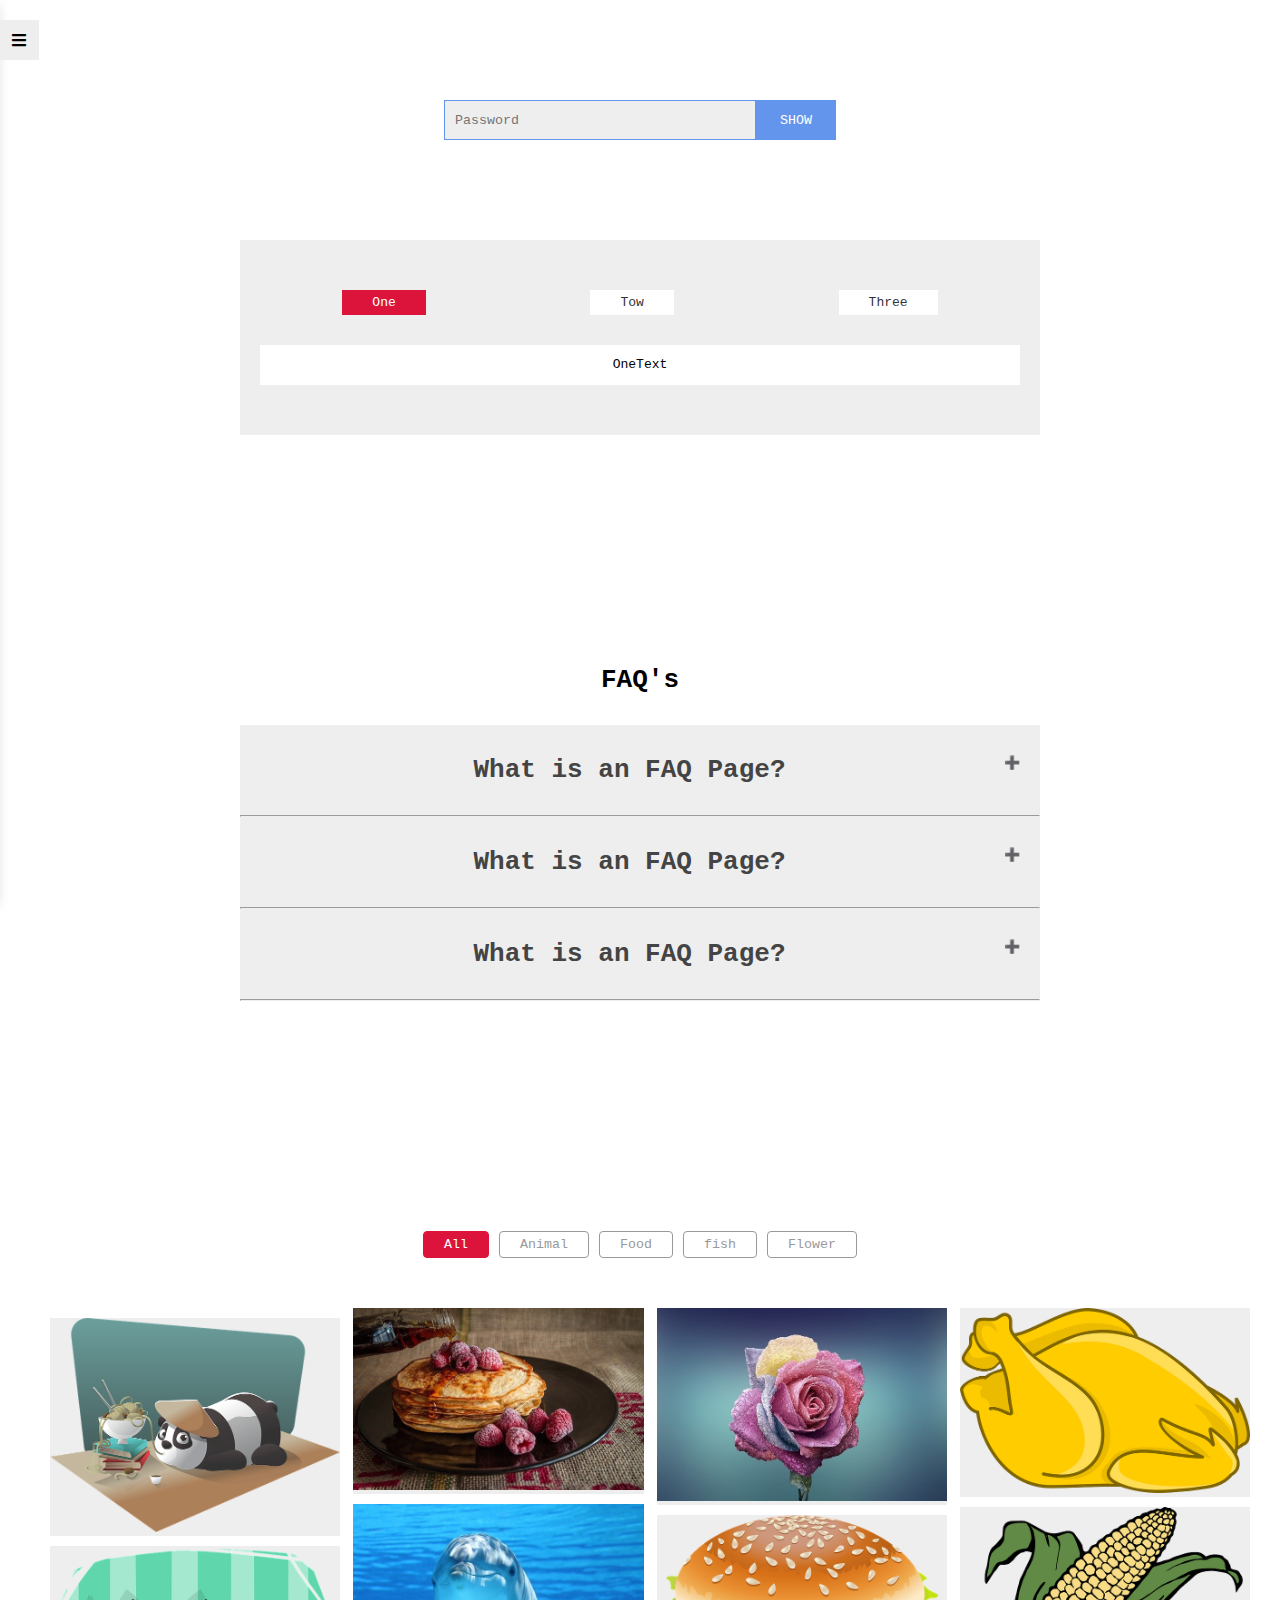
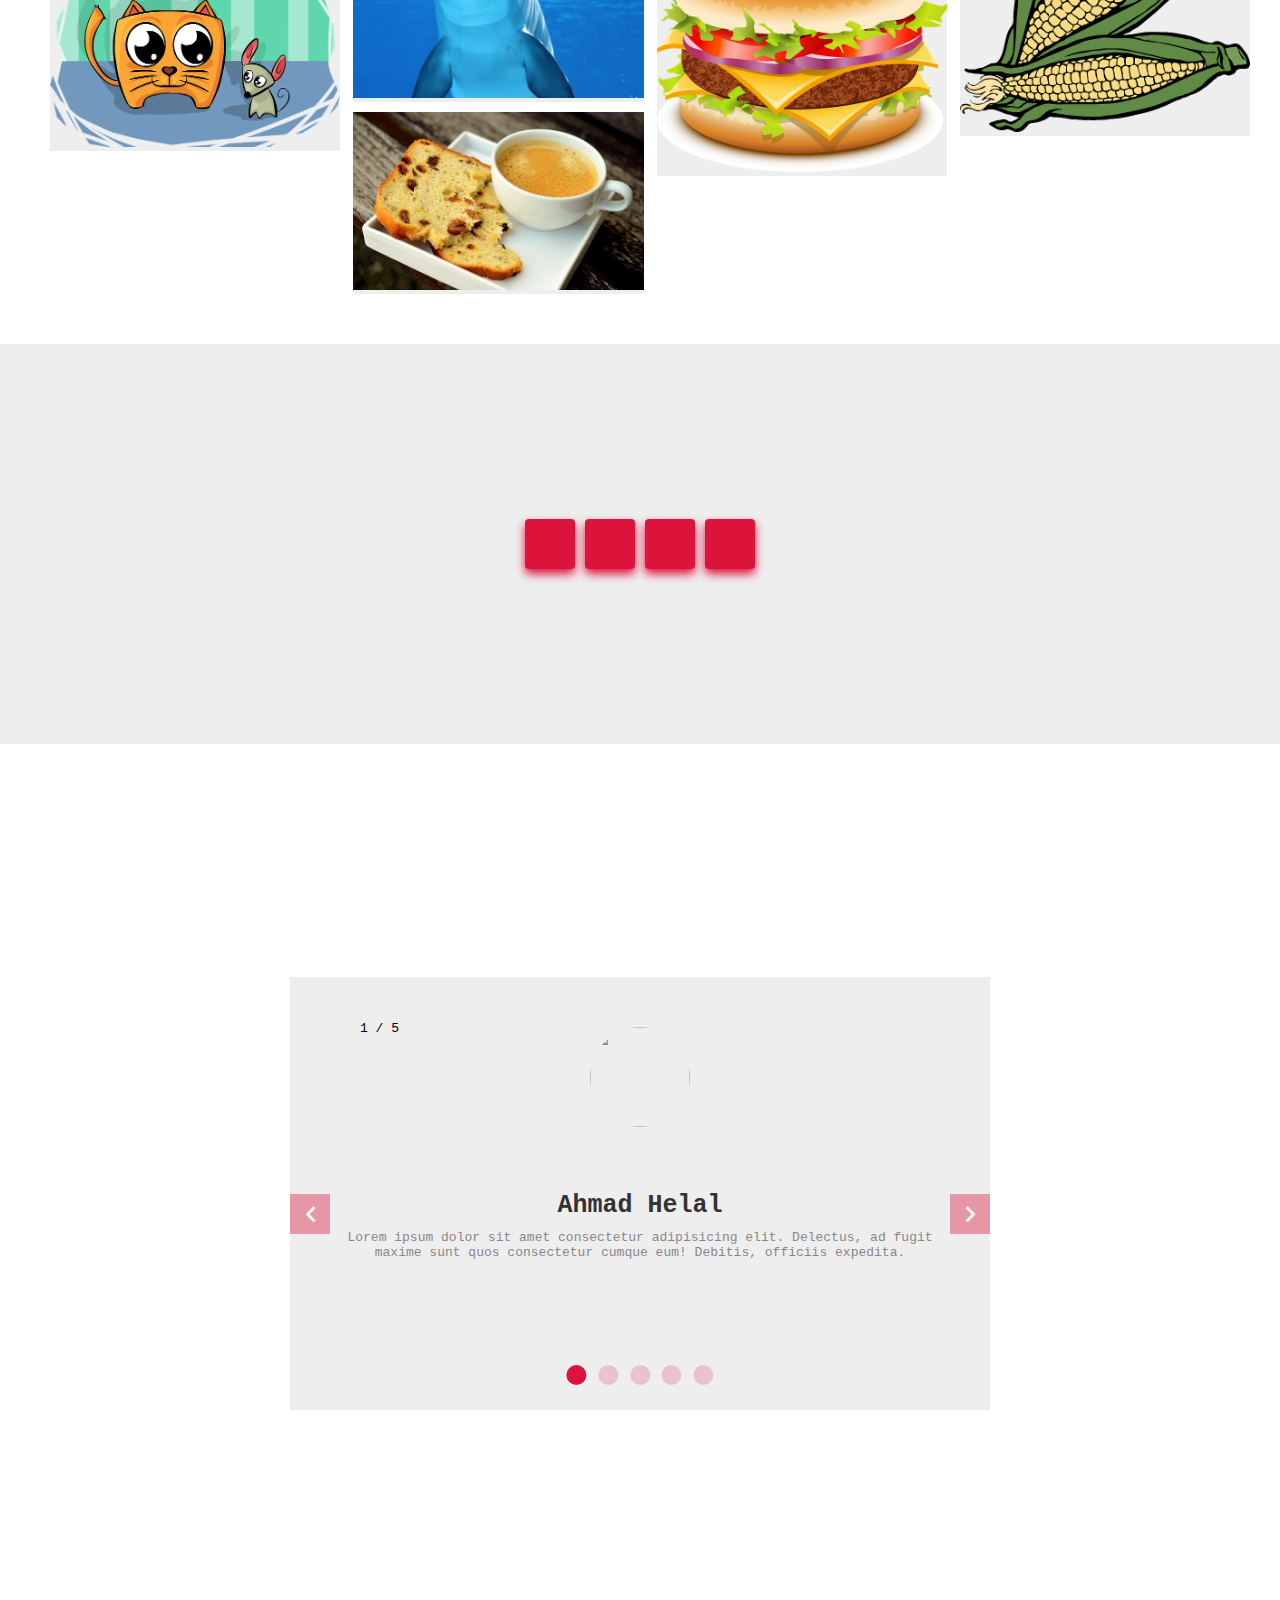
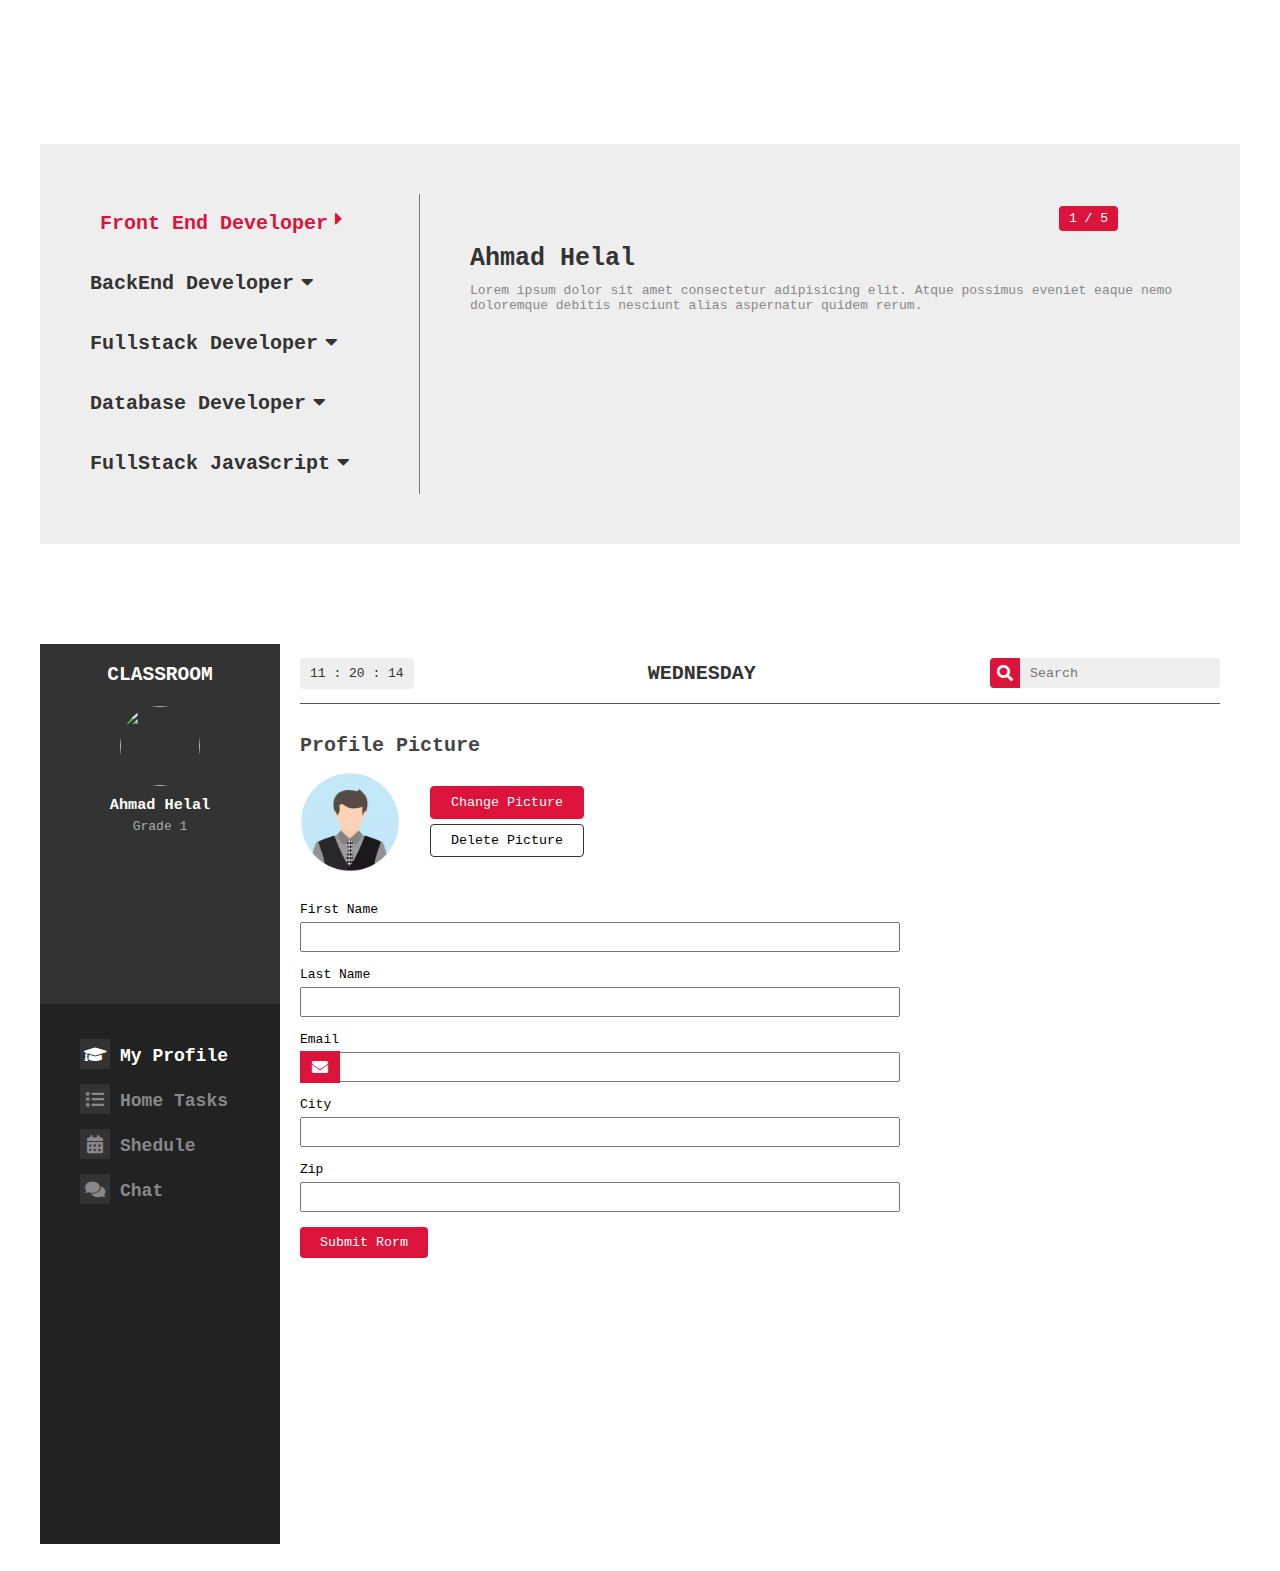
==== commit 9dc7bbac: "Update index.html" ====
--- a/index.html
+++ b/index.html
@@ -10,12 +10,12 @@
 </head>
 <body>
 
-    <div class="page-loader">
+<!--     <div class="page-loader">
         <div class="page-loader-inner">
             <div class="circle"></div>
             Loading
         </div>
-    </div>
+    </div> -->
 
     <div class="list">
         <ul>
@@ -651,4 +651,4 @@
 
     <script src="js/main.js"></script>
 </body>
-</html>+</html>
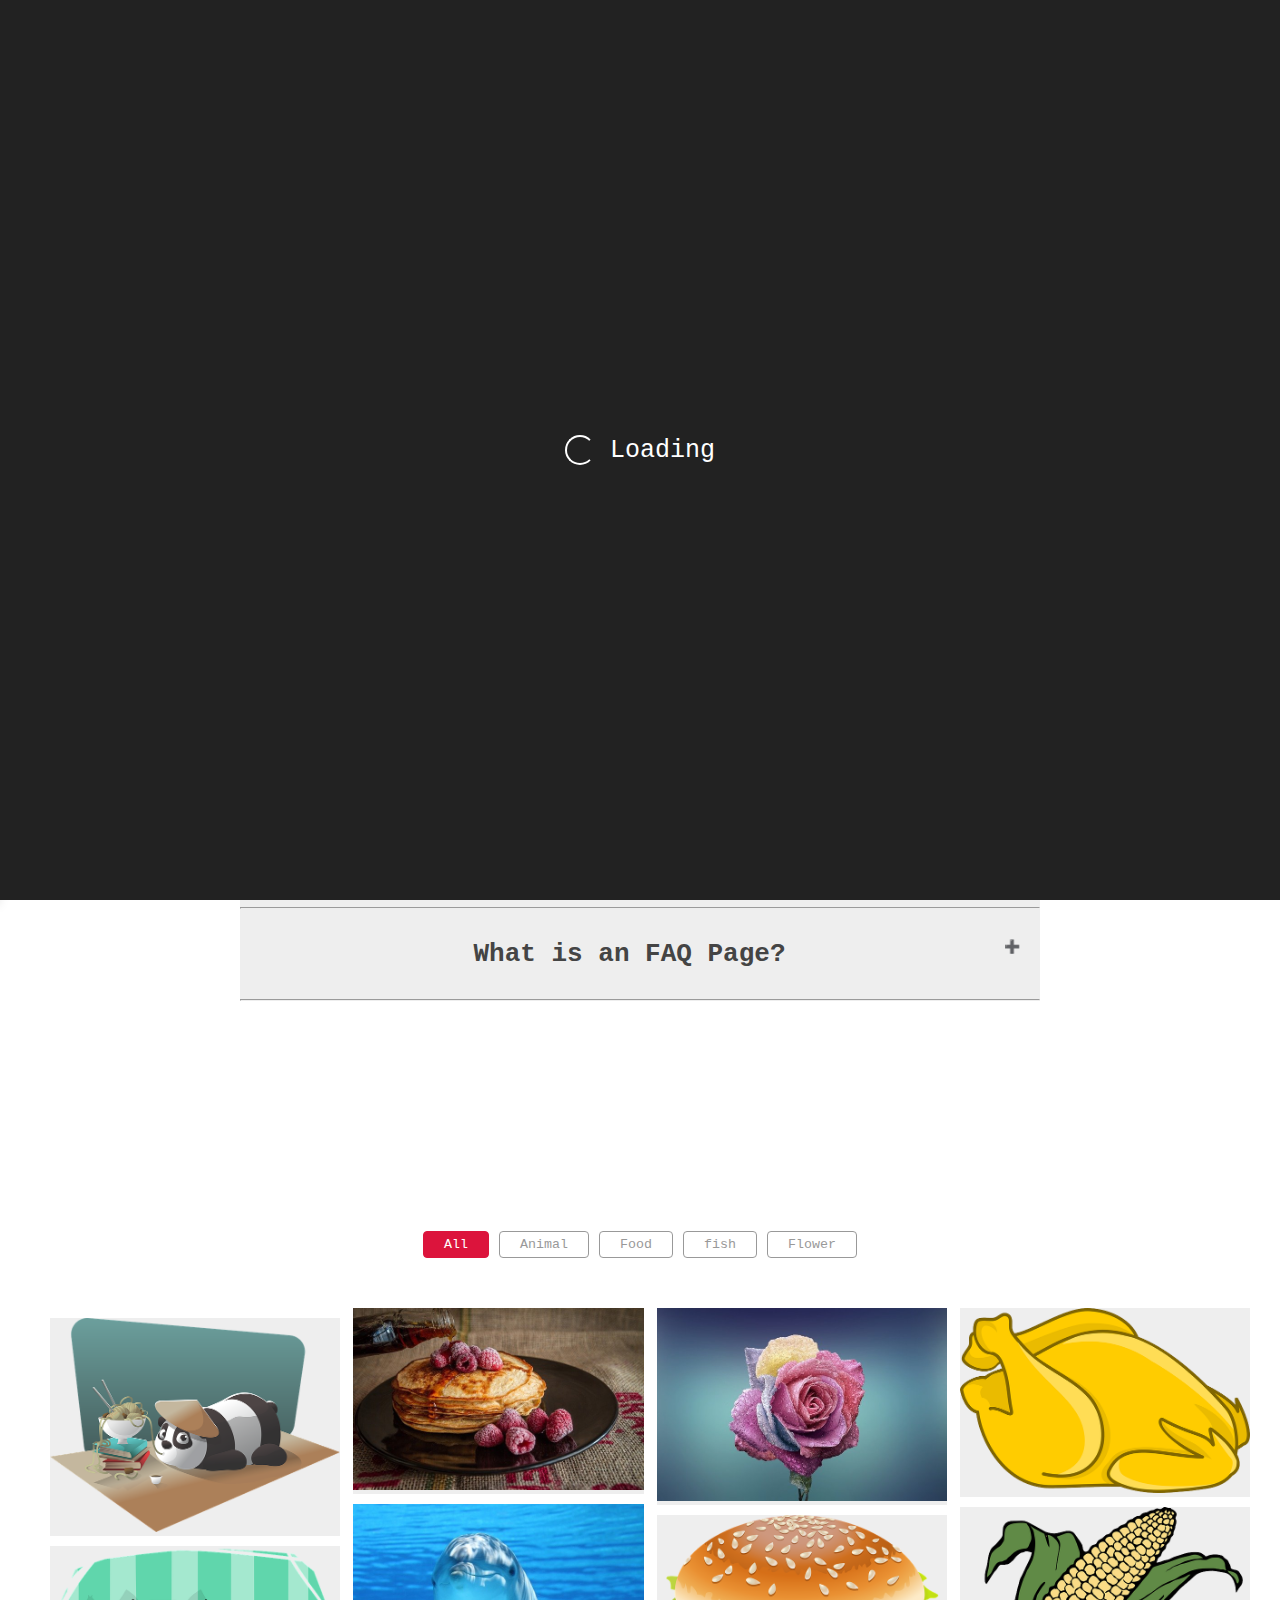
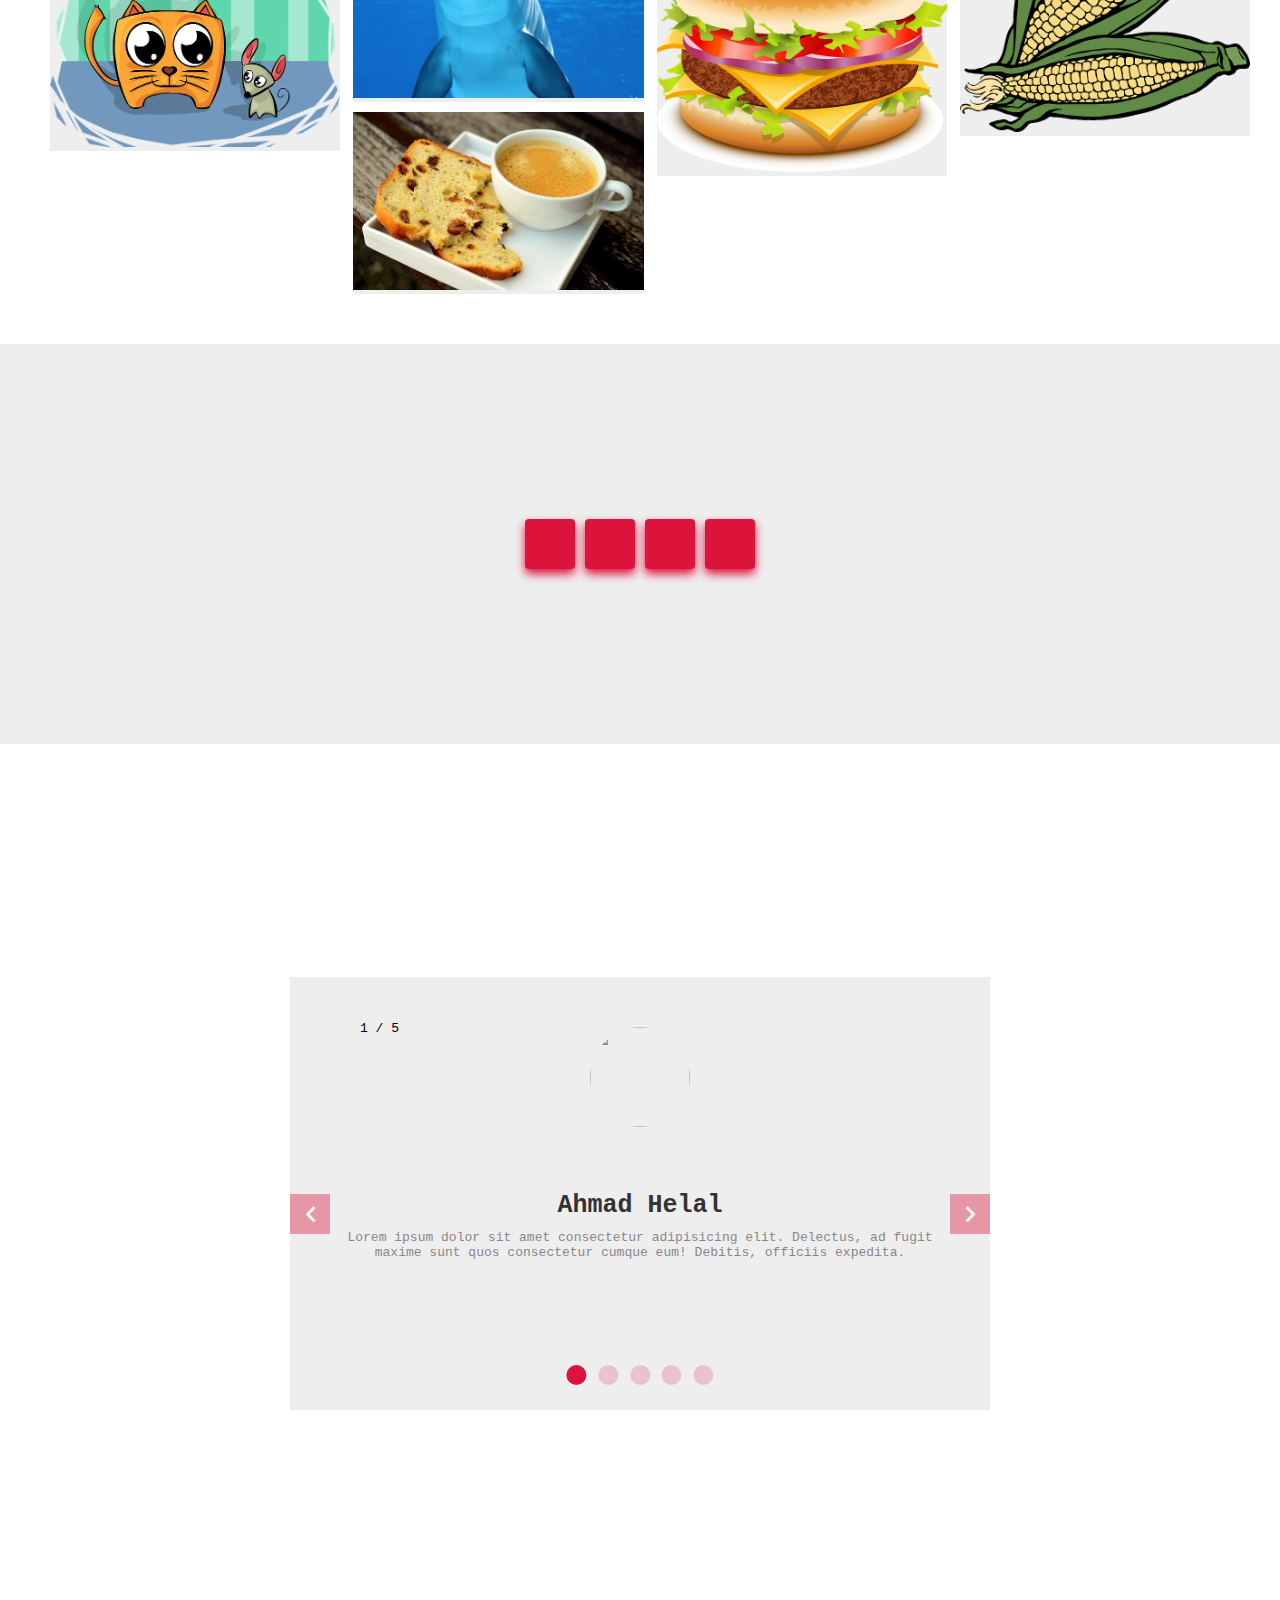
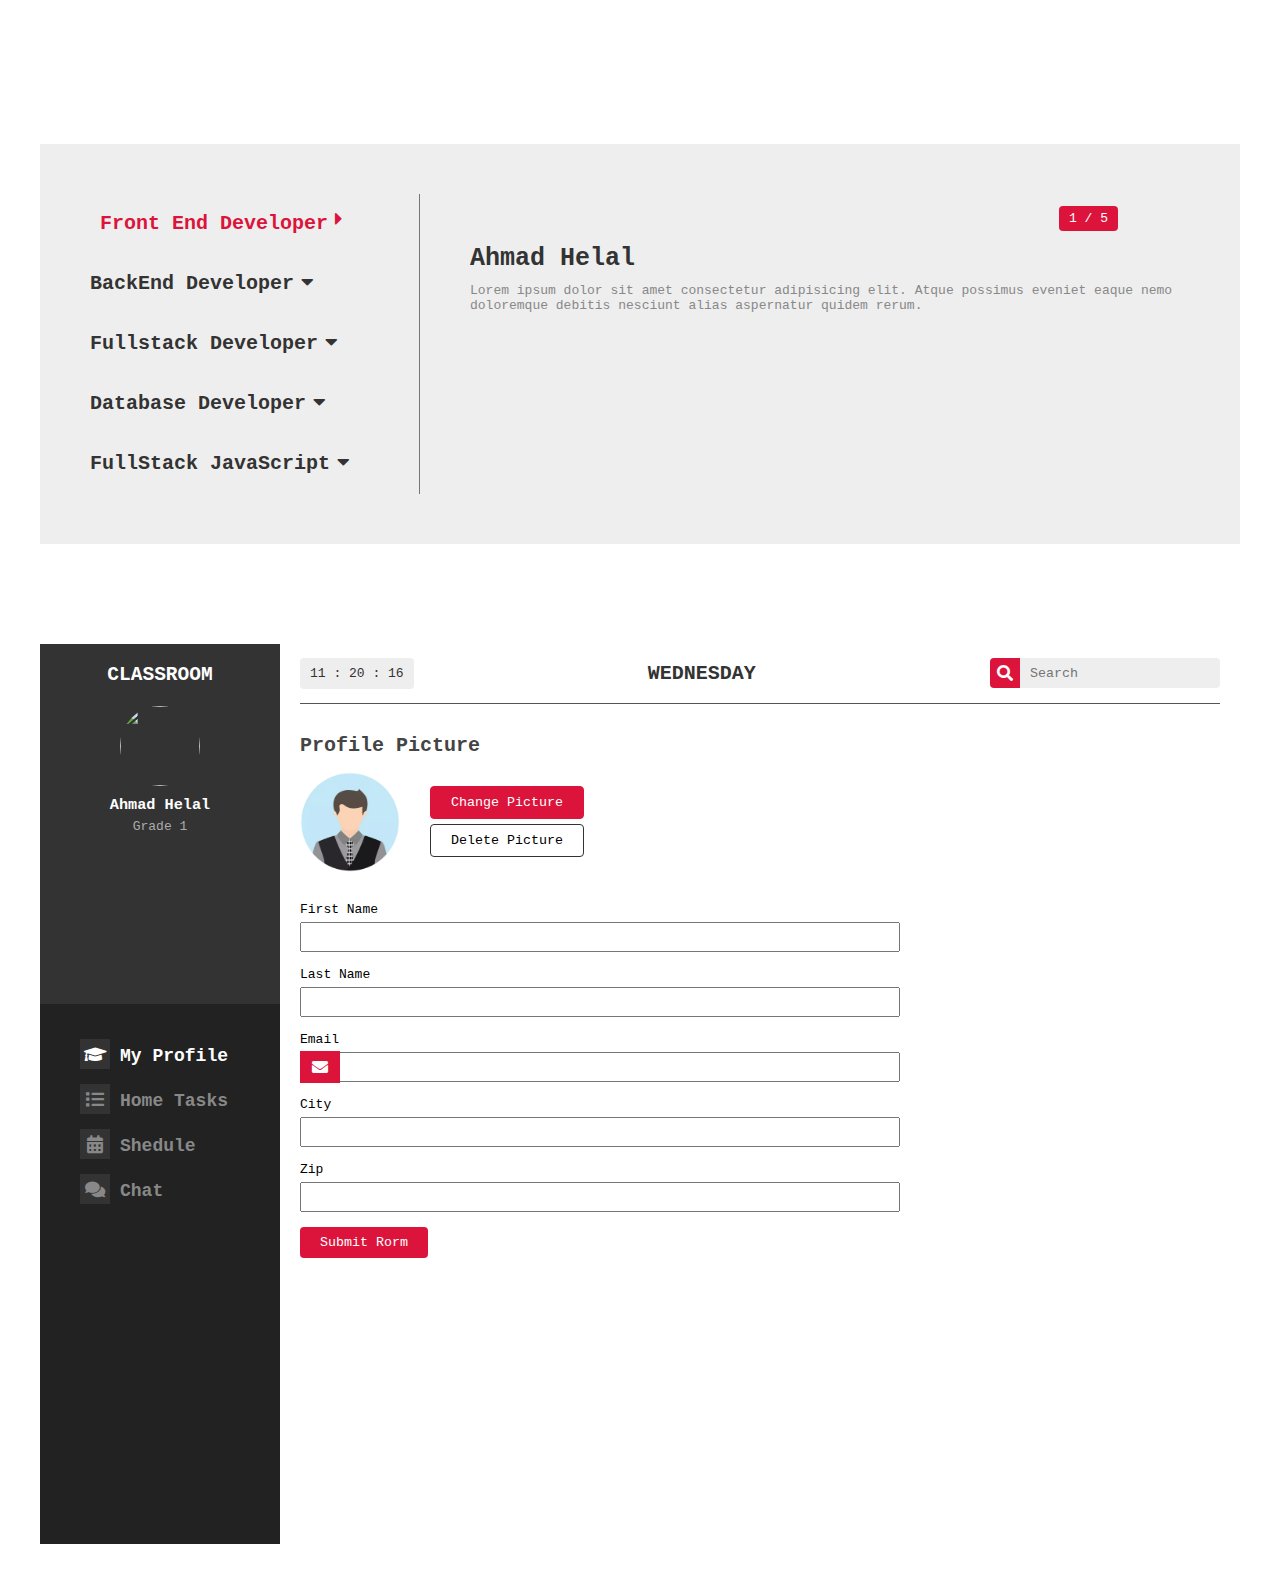
==== commit a4e432dc: "Update index.html" ====
--- a/index.html
+++ b/index.html
@@ -10,12 +10,12 @@
 </head>
 <body>
 
-<!--     <div class="page-loader">
+    <div class="page-loader">
         <div class="page-loader-inner">
             <div class="circle"></div>
             Loading
         </div>
-    </div> -->
+    </div>
 
     <div class="list">
         <ul>
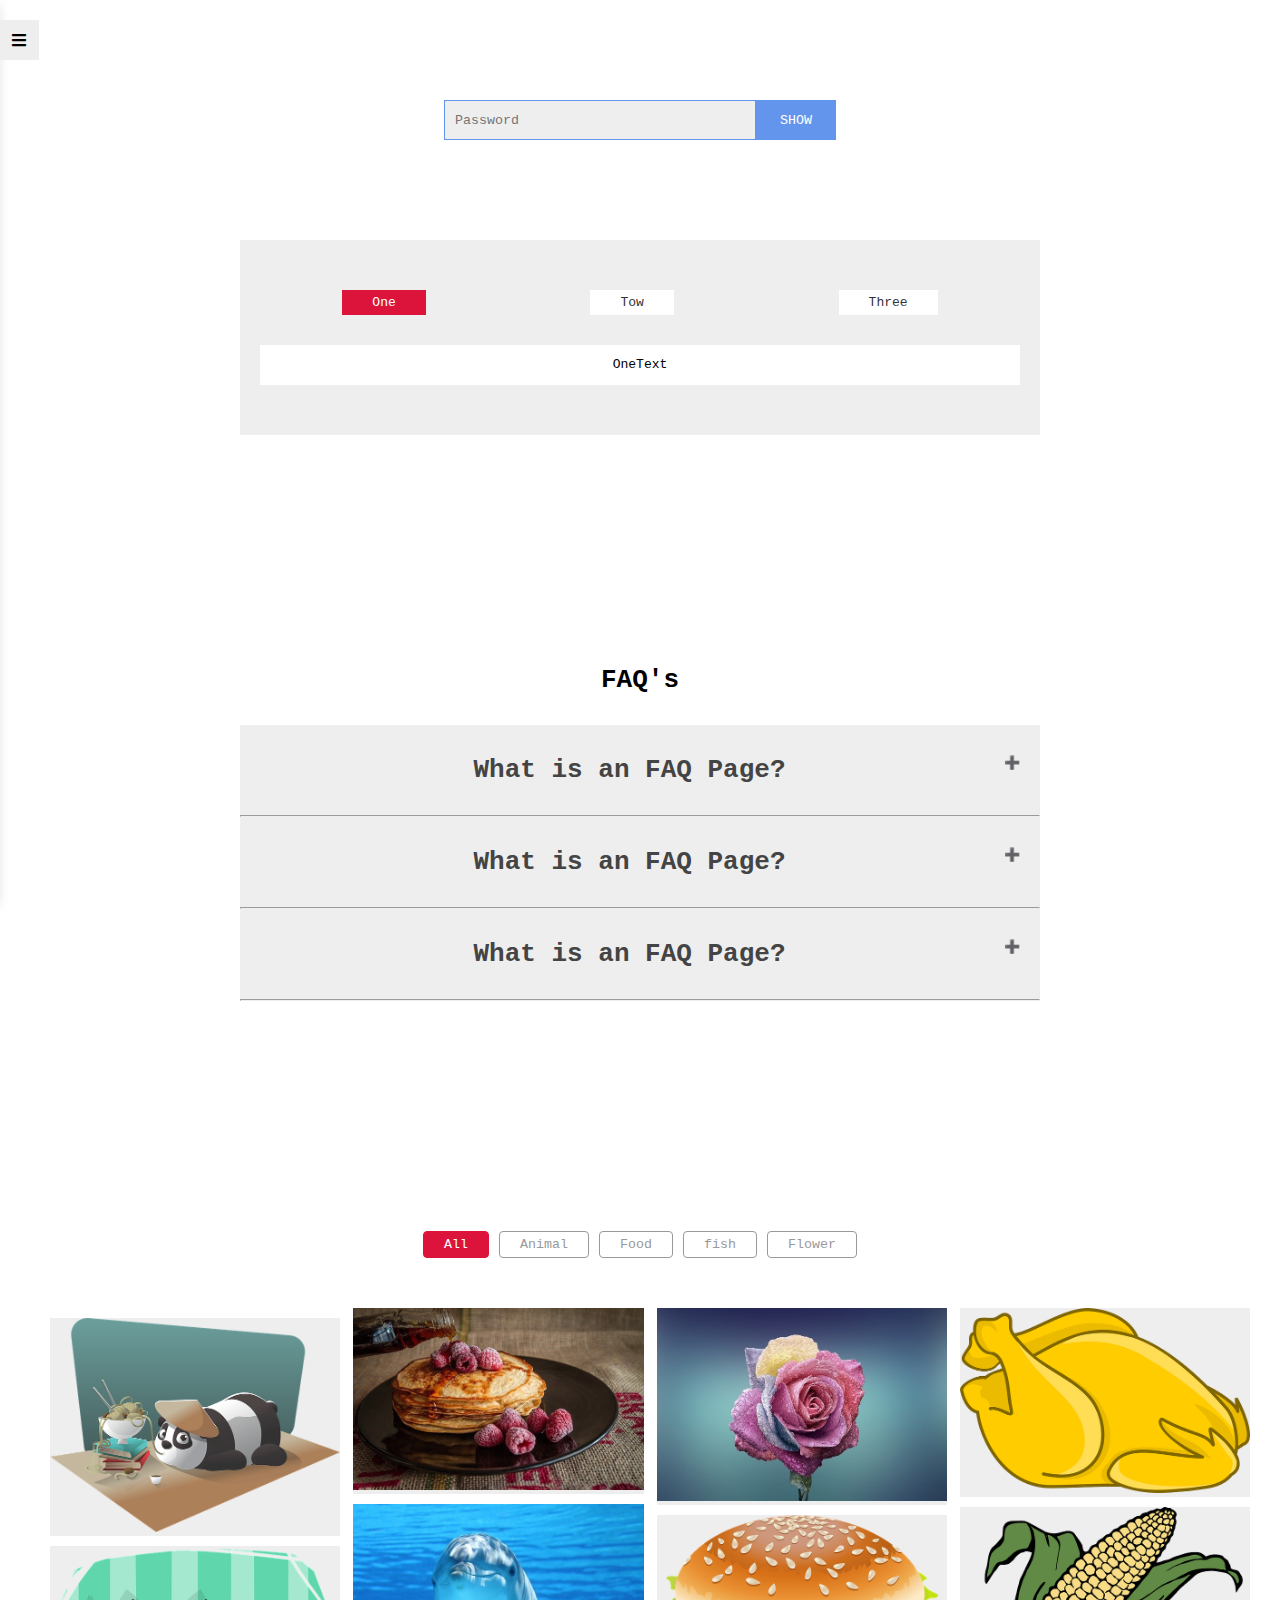
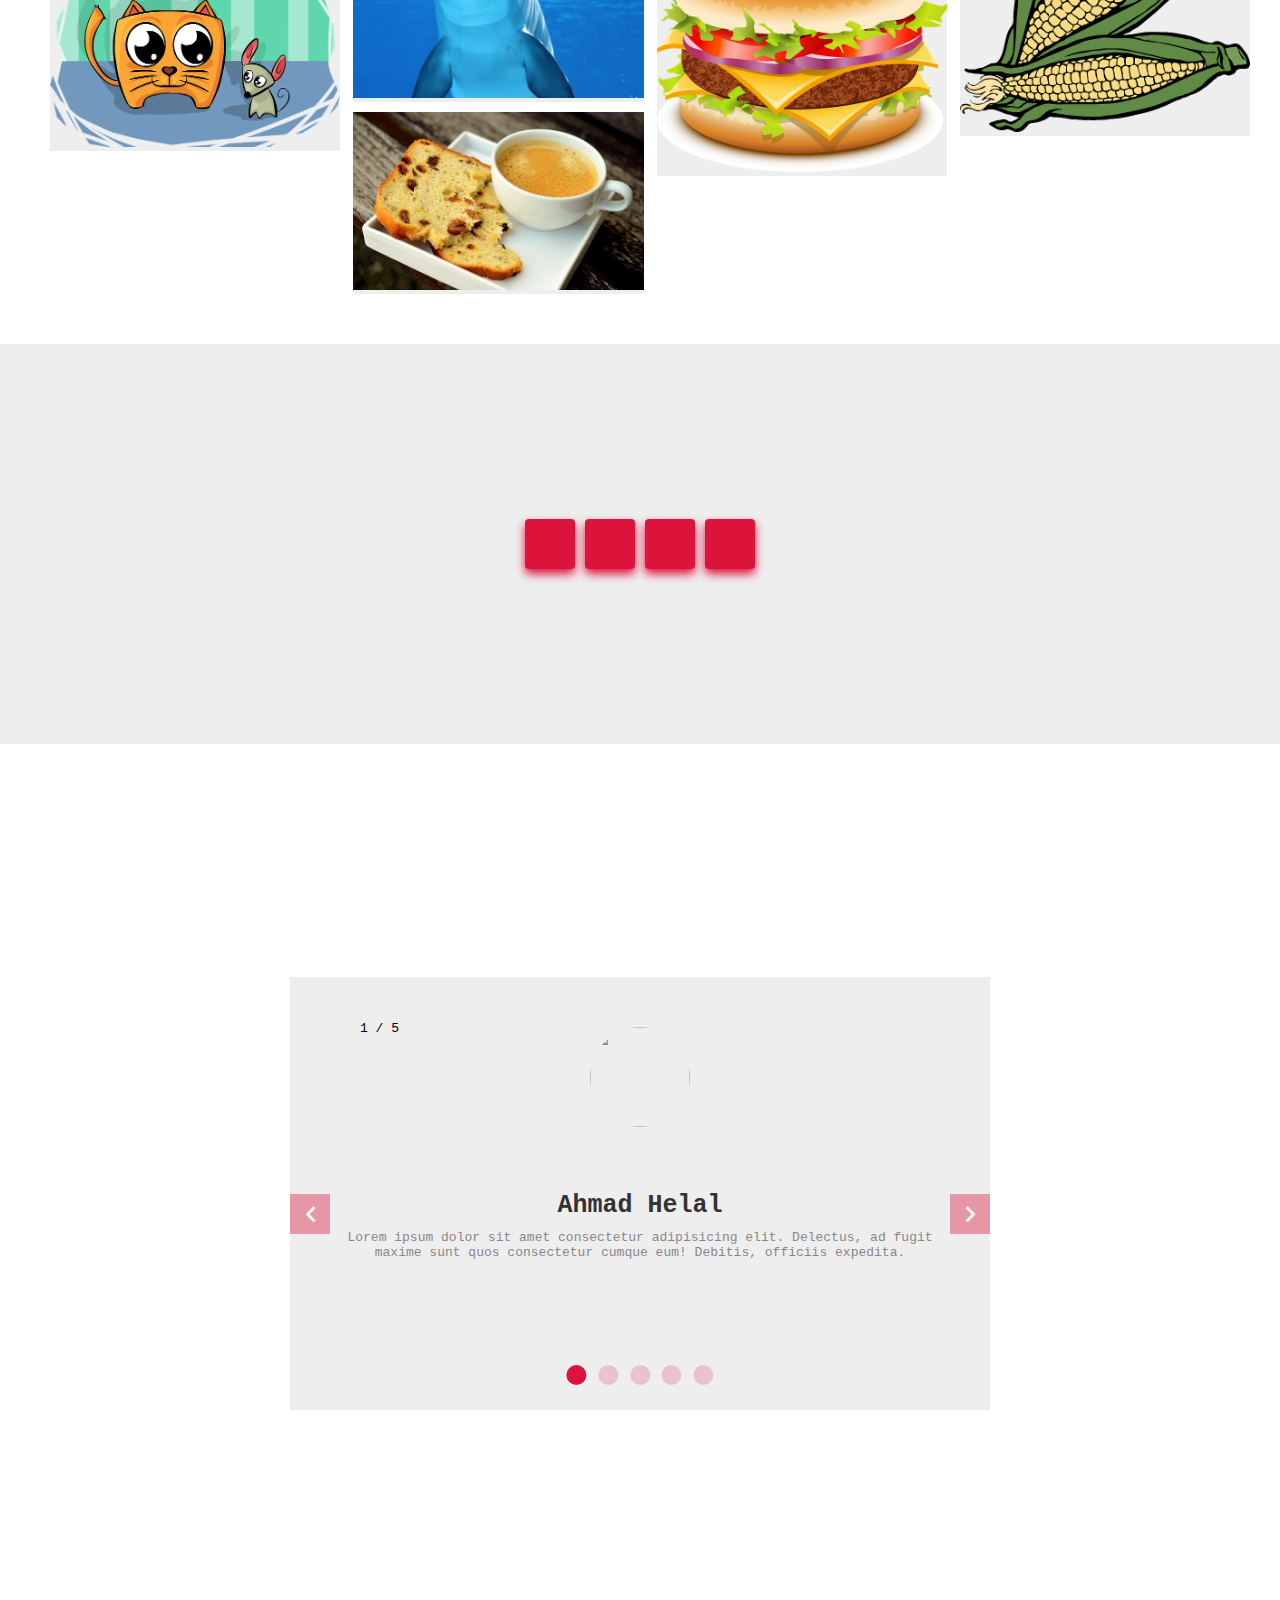
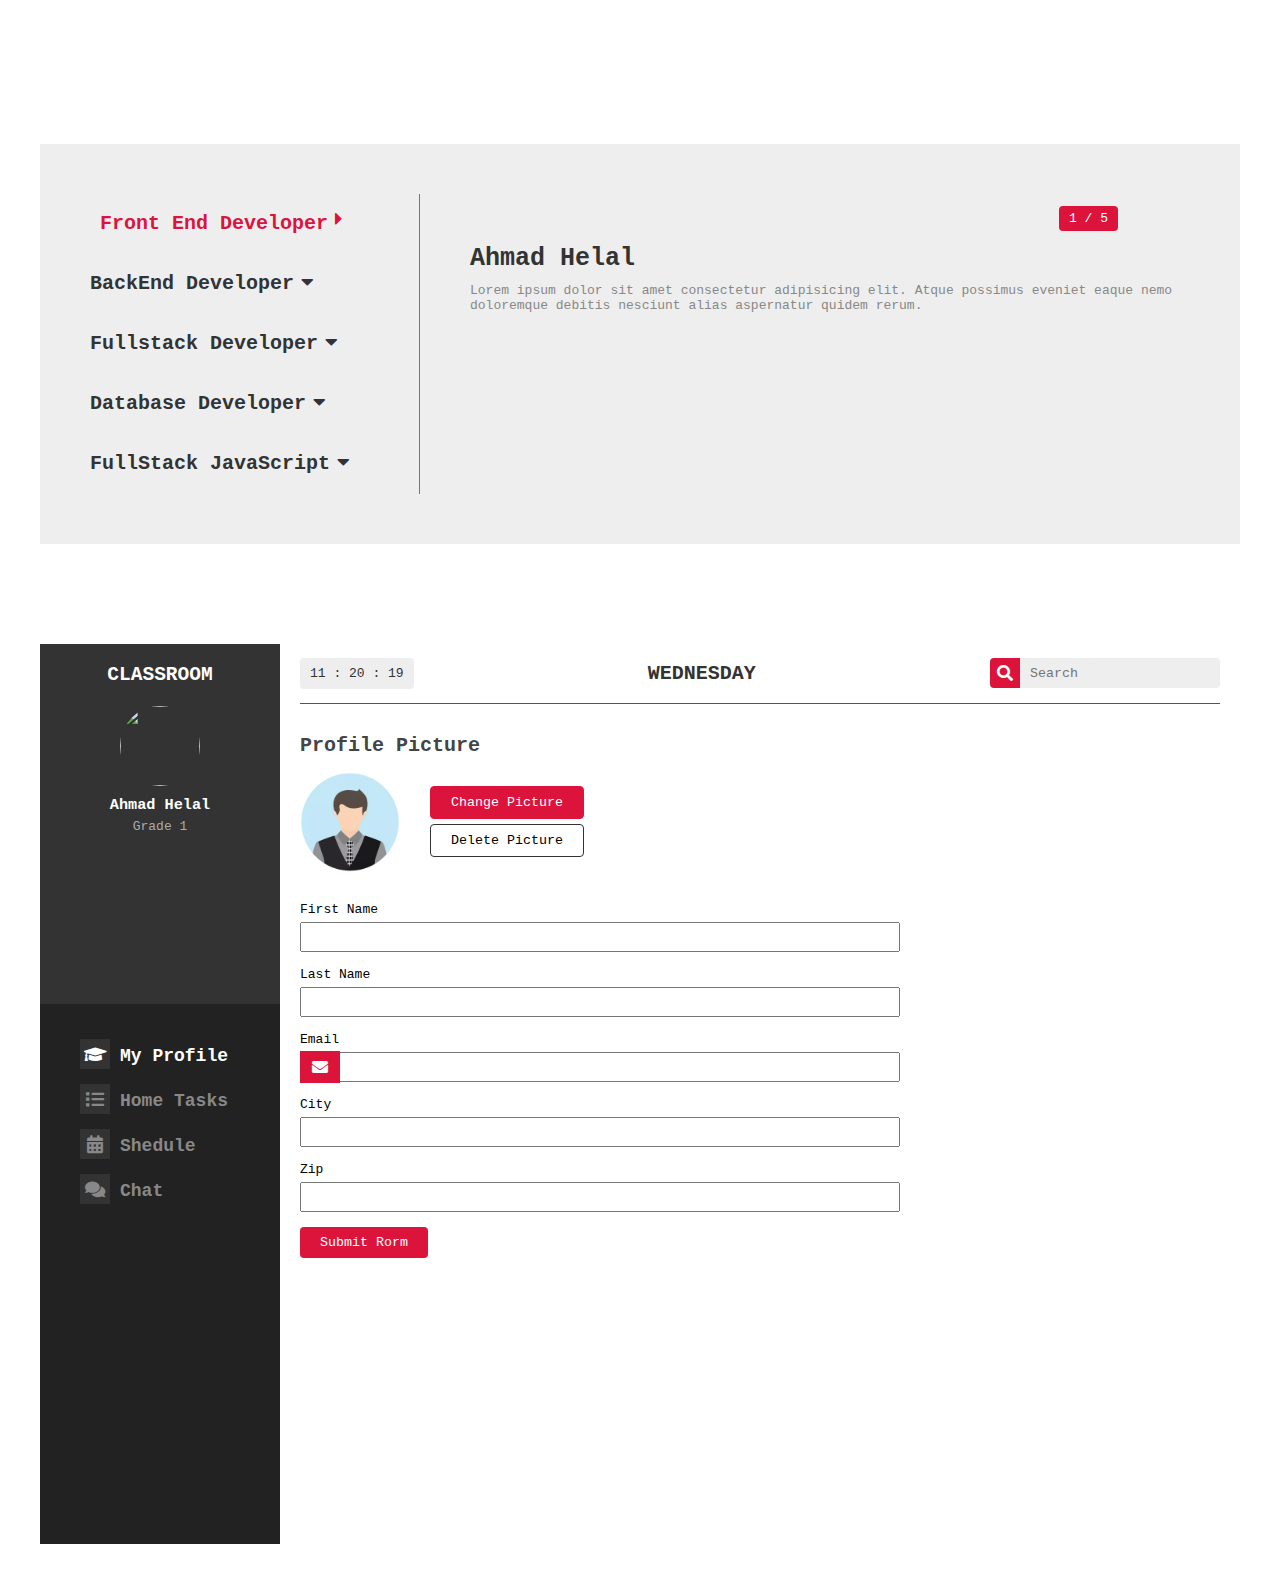
==== commit 6b801664: "Update index.html" ====
--- a/index.html
+++ b/index.html
@@ -10,12 +10,12 @@
 </head>
 <body>
 
-    <div class="page-loader">
+<!--     <div class="page-loader">
         <div class="page-loader-inner">
             <div class="circle"></div>
             Loading
         </div>
-    </div>
+    </div> -->
 
     <div class="list">
         <ul>
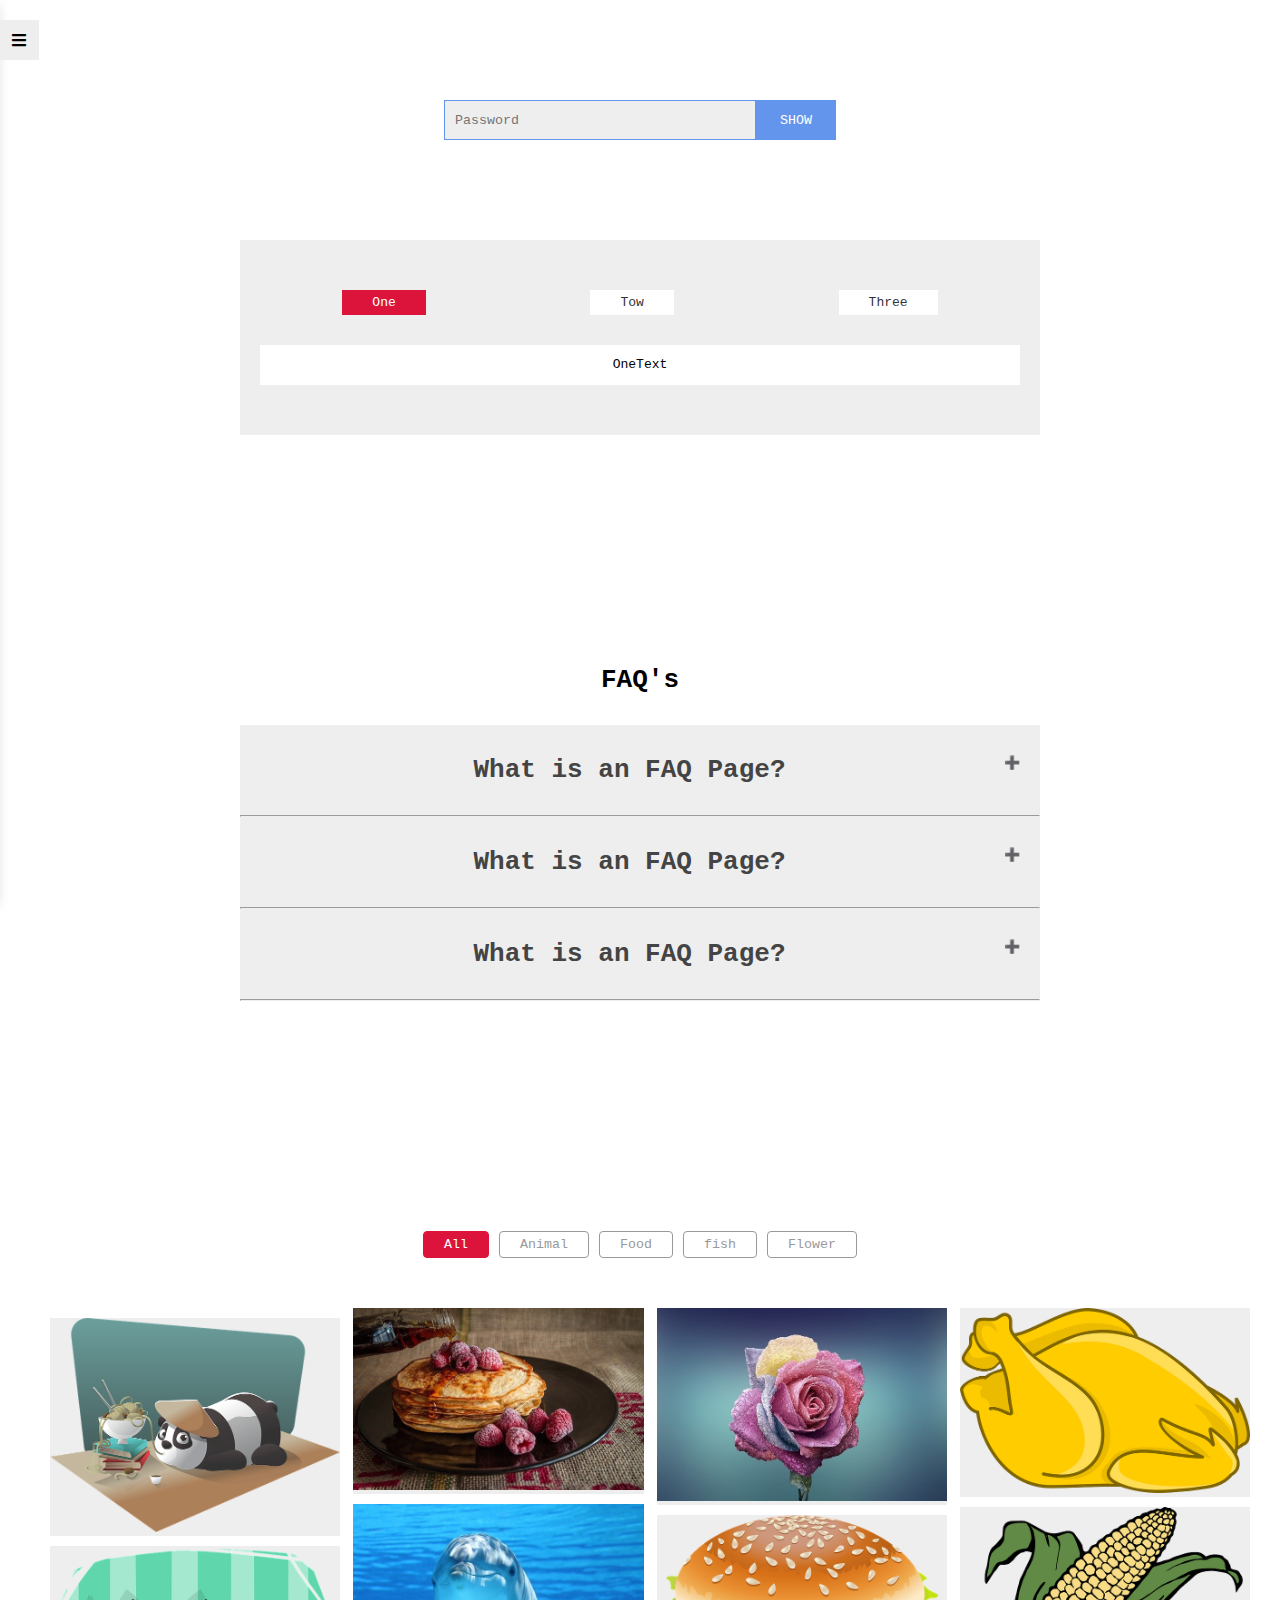
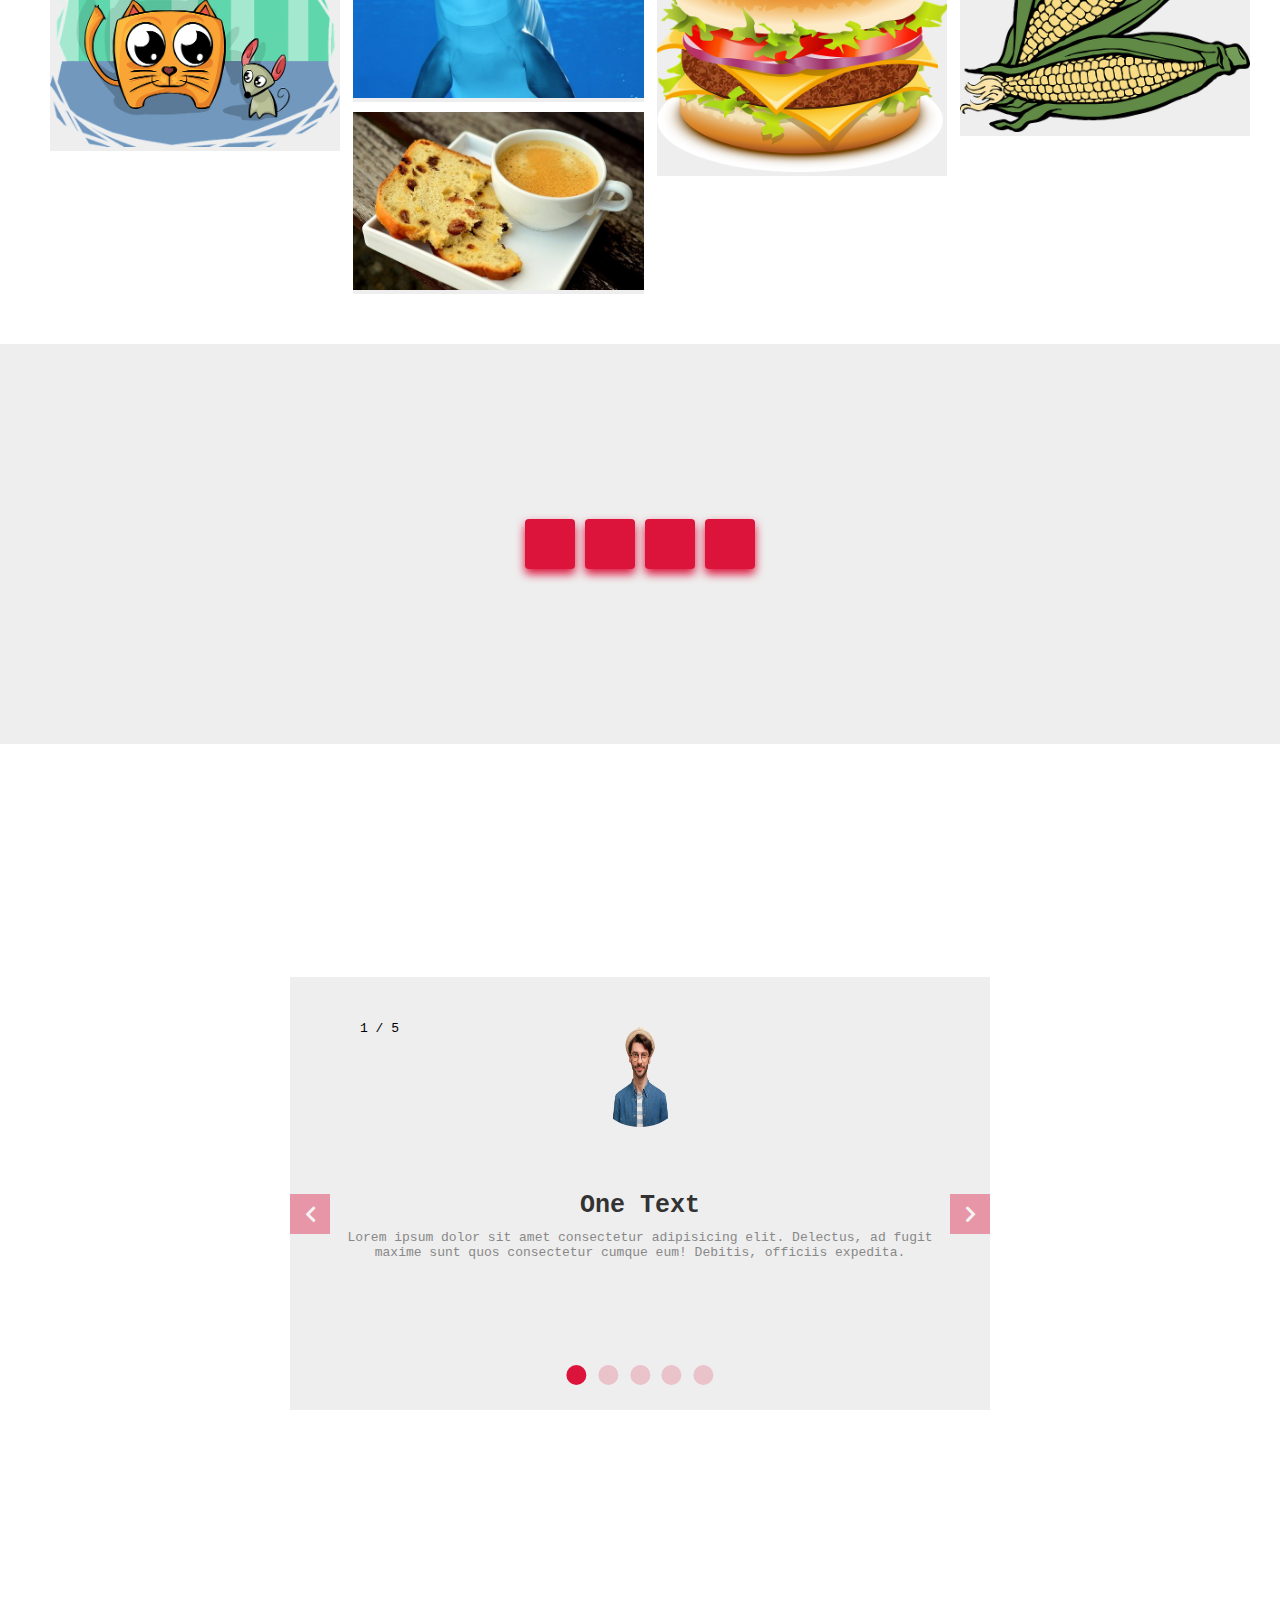
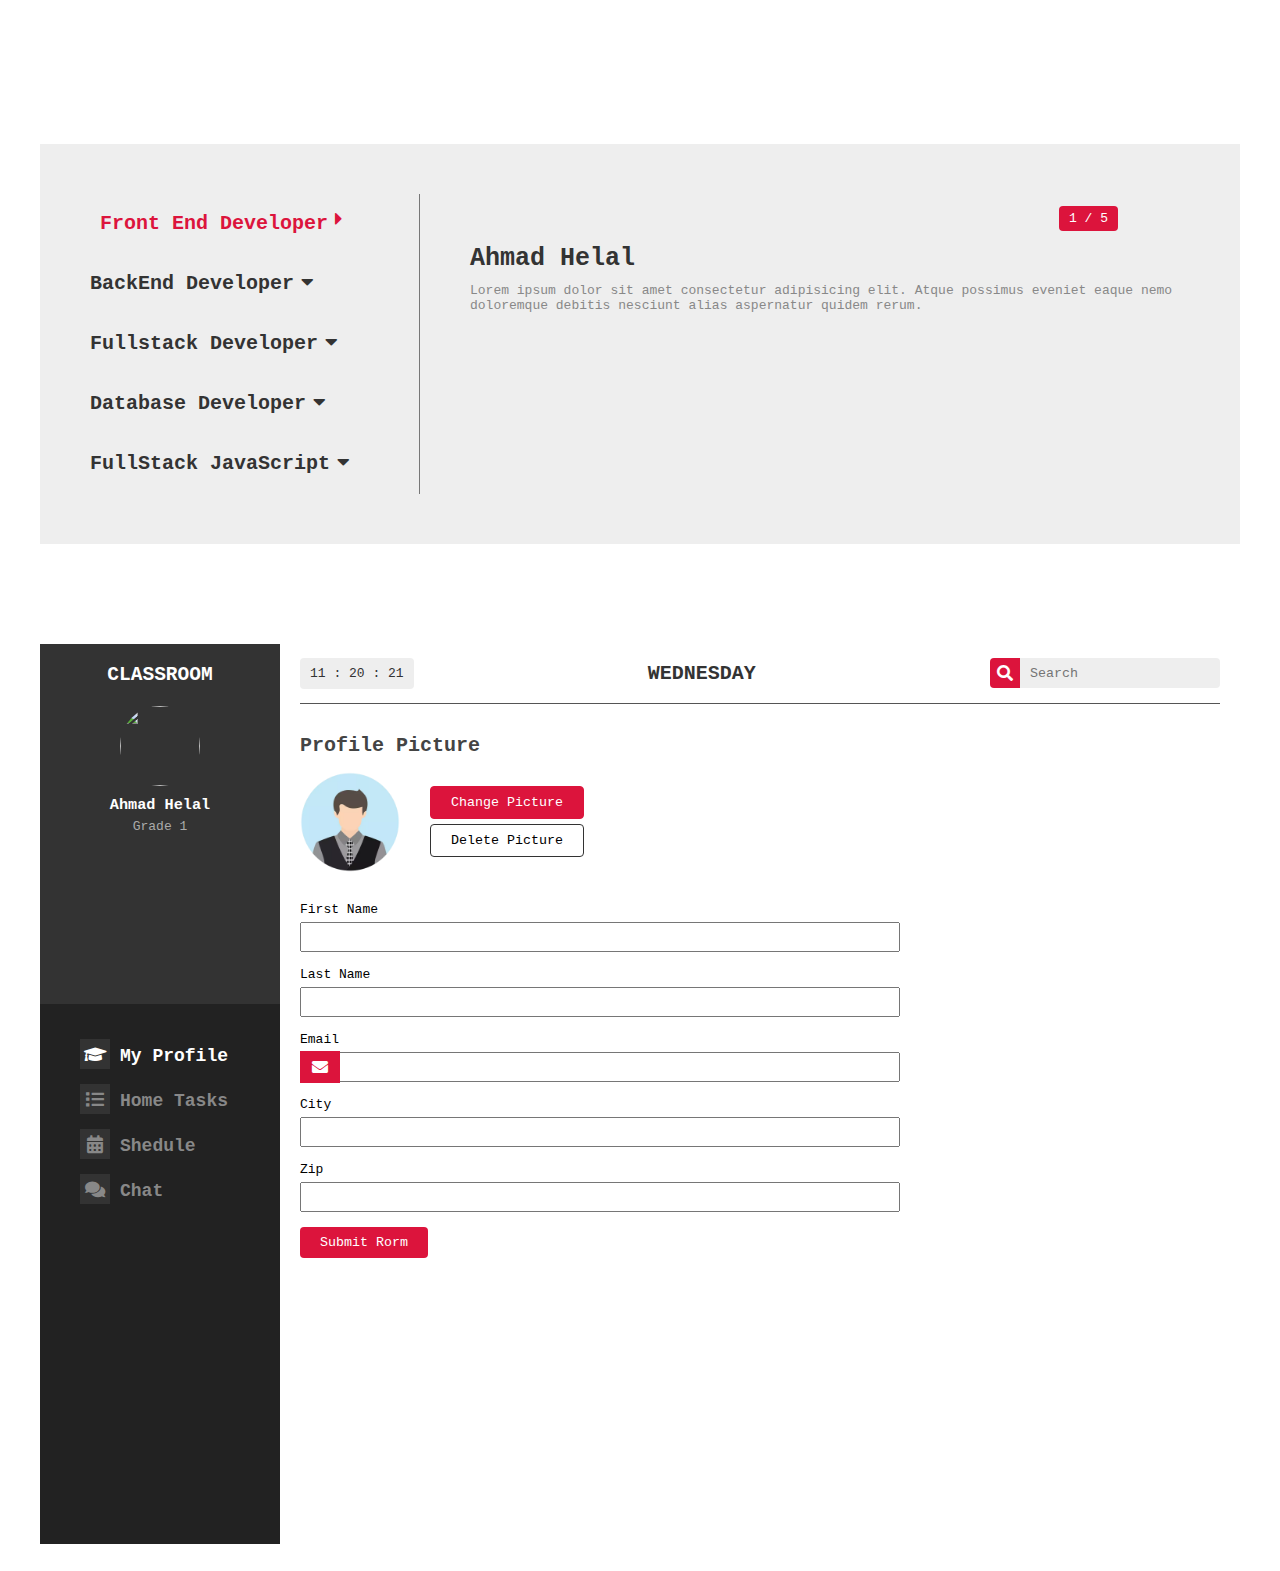
==== commit f2cad5a0: "Update index.html" ====
--- a/index.html
+++ b/index.html
@@ -228,36 +228,36 @@
             <div class="img">
                 <!-- <img src="img/photo-1472289065668-ce650ac443d2.jpeg" alt=""> -->
                 <div class="numbertext">1 / 5</div>
-                <img src="img/my-img.jpg" alt="">
-                <h2>Ahmad Helal</h2>
+                <img src="img/advert2.png" alt="">
+                <h2>One Text</h2>
                 <p>Lorem ipsum dolor sit amet consectetur adipisicing elit. Delectus, ad fugit maxime sunt quos consectetur cumque eum! Debitis, officiis expedita.</p>
             </div>
             <div class="img">
                 <!-- <img src="img/photo-1475669698648-2f144fcaaeb1.jpeg" alt=""> -->
                 <div class="numbertext">2 / 5</div>
                 <img src="img/FB_IMG_1511469664818.jpg" alt="">
-                <h2>Malak Alnaser</h2>
+                <h2>Tow Text</h2>
                 <p>Lorem ipsum dolor sit amet consectetur adipisicing elit. Delectus, ad fugit maxime sunt quos consectetur cumque eum! Debitis, officiis expedita.</p>
             </div>
             <div class="img">
                 <!-- <img src="img/photo-1490818387583-1baba5e638af.jpeg" alt=""> -->
                 <div class="numbertext">3 / 5</div>
                 <img src="img/advert2.png" alt="">
-                <h2>Osama M</h2>
+                <h2>Three Text</h2>
                 <p>Lorem ipsum dolor sit amet consectetur adipisicing elit. Delectus, ad fugit maxime sunt quos consectetur cumque eum! Debitis, officiis expedita.</p>
             </div>
             <div class="img">
                 <!-- <img src="img/photo-1493723843671-1d655e66ac1c.jpeg" alt=""> -->
                 <div class="numbertext">4 / 5</div>
                 <img src="img/photo-1536060316316-2466bda904f1.jpeg" alt="">
-                <h2>Anas Web</h2>
+                <h2>Four Text</h2>
                 <p>Lorem ipsum dolor sit amet consectetur adipisicing elit. Delectus, ad fugit maxime sunt quos consectetur cumque eum! Debitis, officiis expedita.</p>
             </div>
             <div class="img">
                 <!-- <img src="img/photo-1612171710274-aed6a0b5fe5a.jpeg" alt=""> -->
                 <div class="numbertext">5 / 5</div>
                 <img src="img/photo-1475669698648-2f144fcaaeb1.jpeg" alt="">
-                <h2>Fatema Front-ent</h2>
+                <h2>Five Text</h2>
                 <p>Lorem ipsum dolor sit amet consectetur adipisicing elit. Delectus, ad fugit maxime sunt quos consectetur cumque eum! Debitis, officiis expedita.</p>
             </div>
 
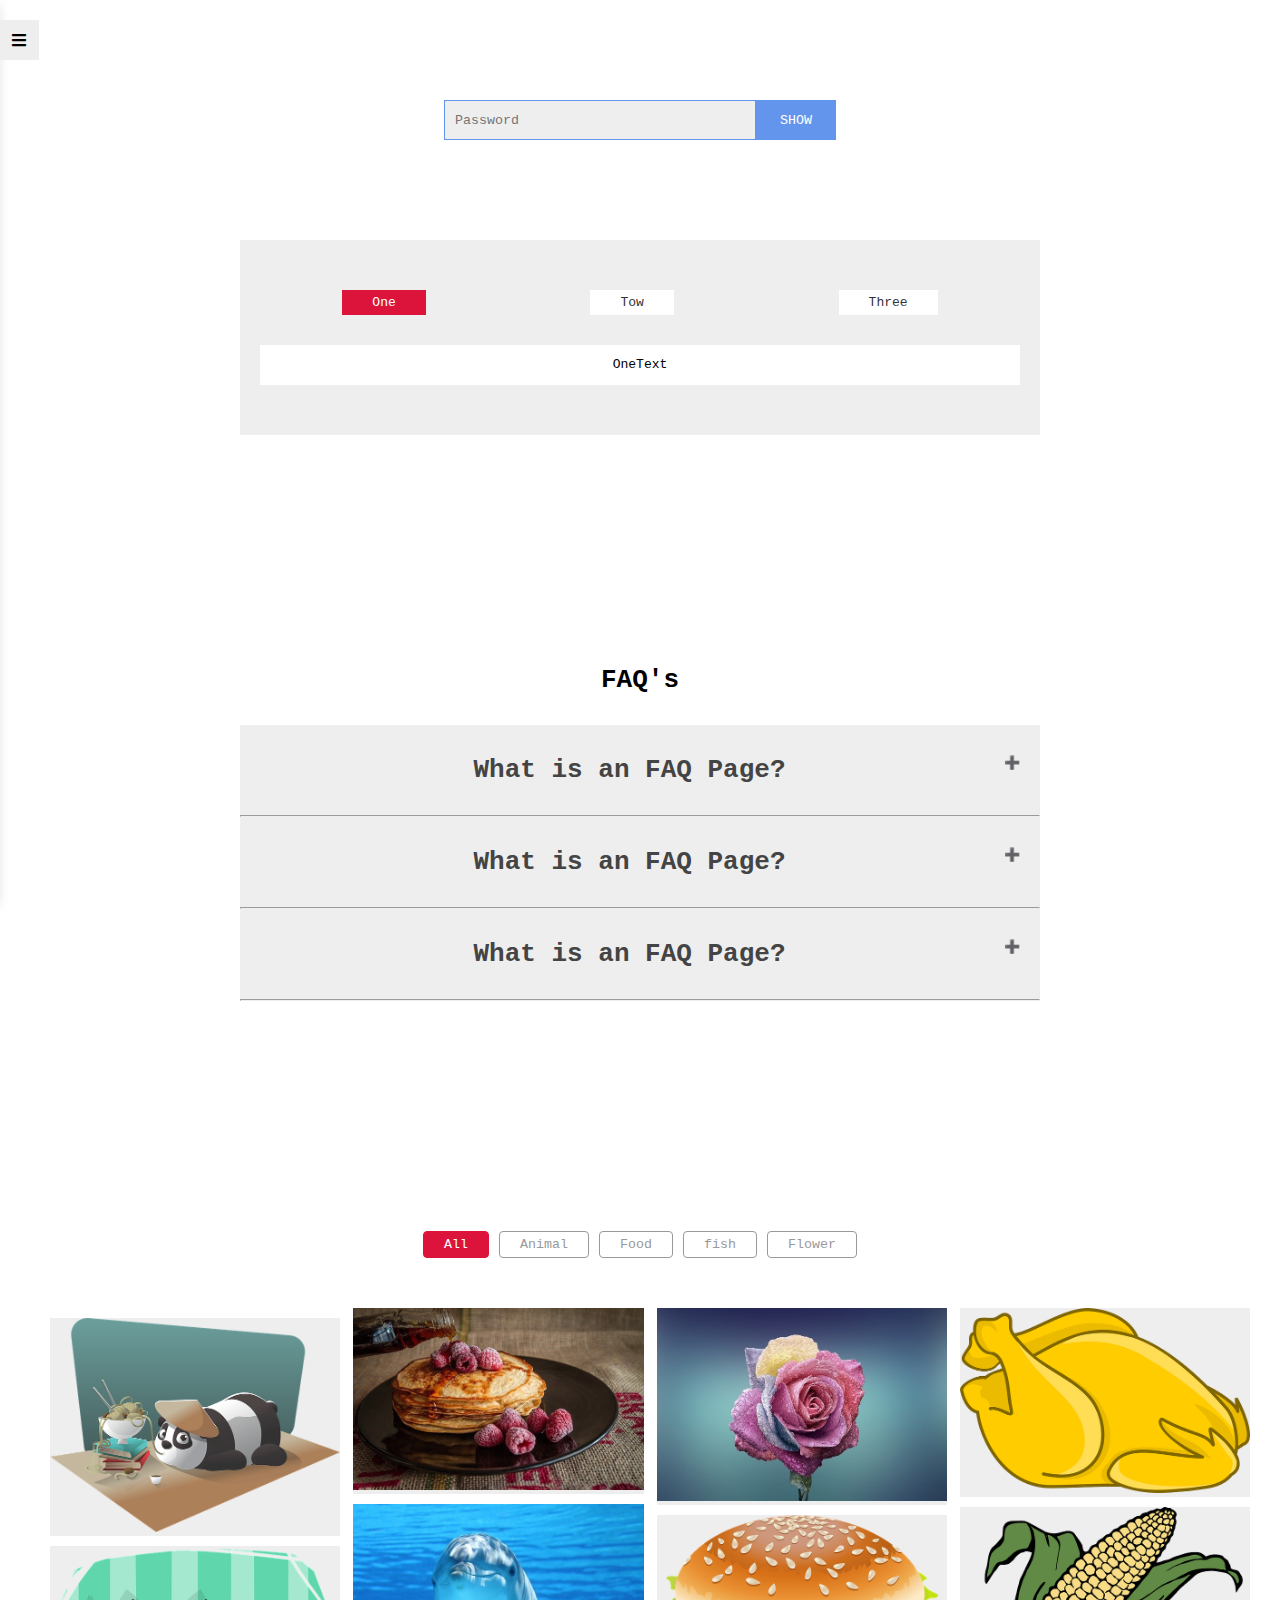
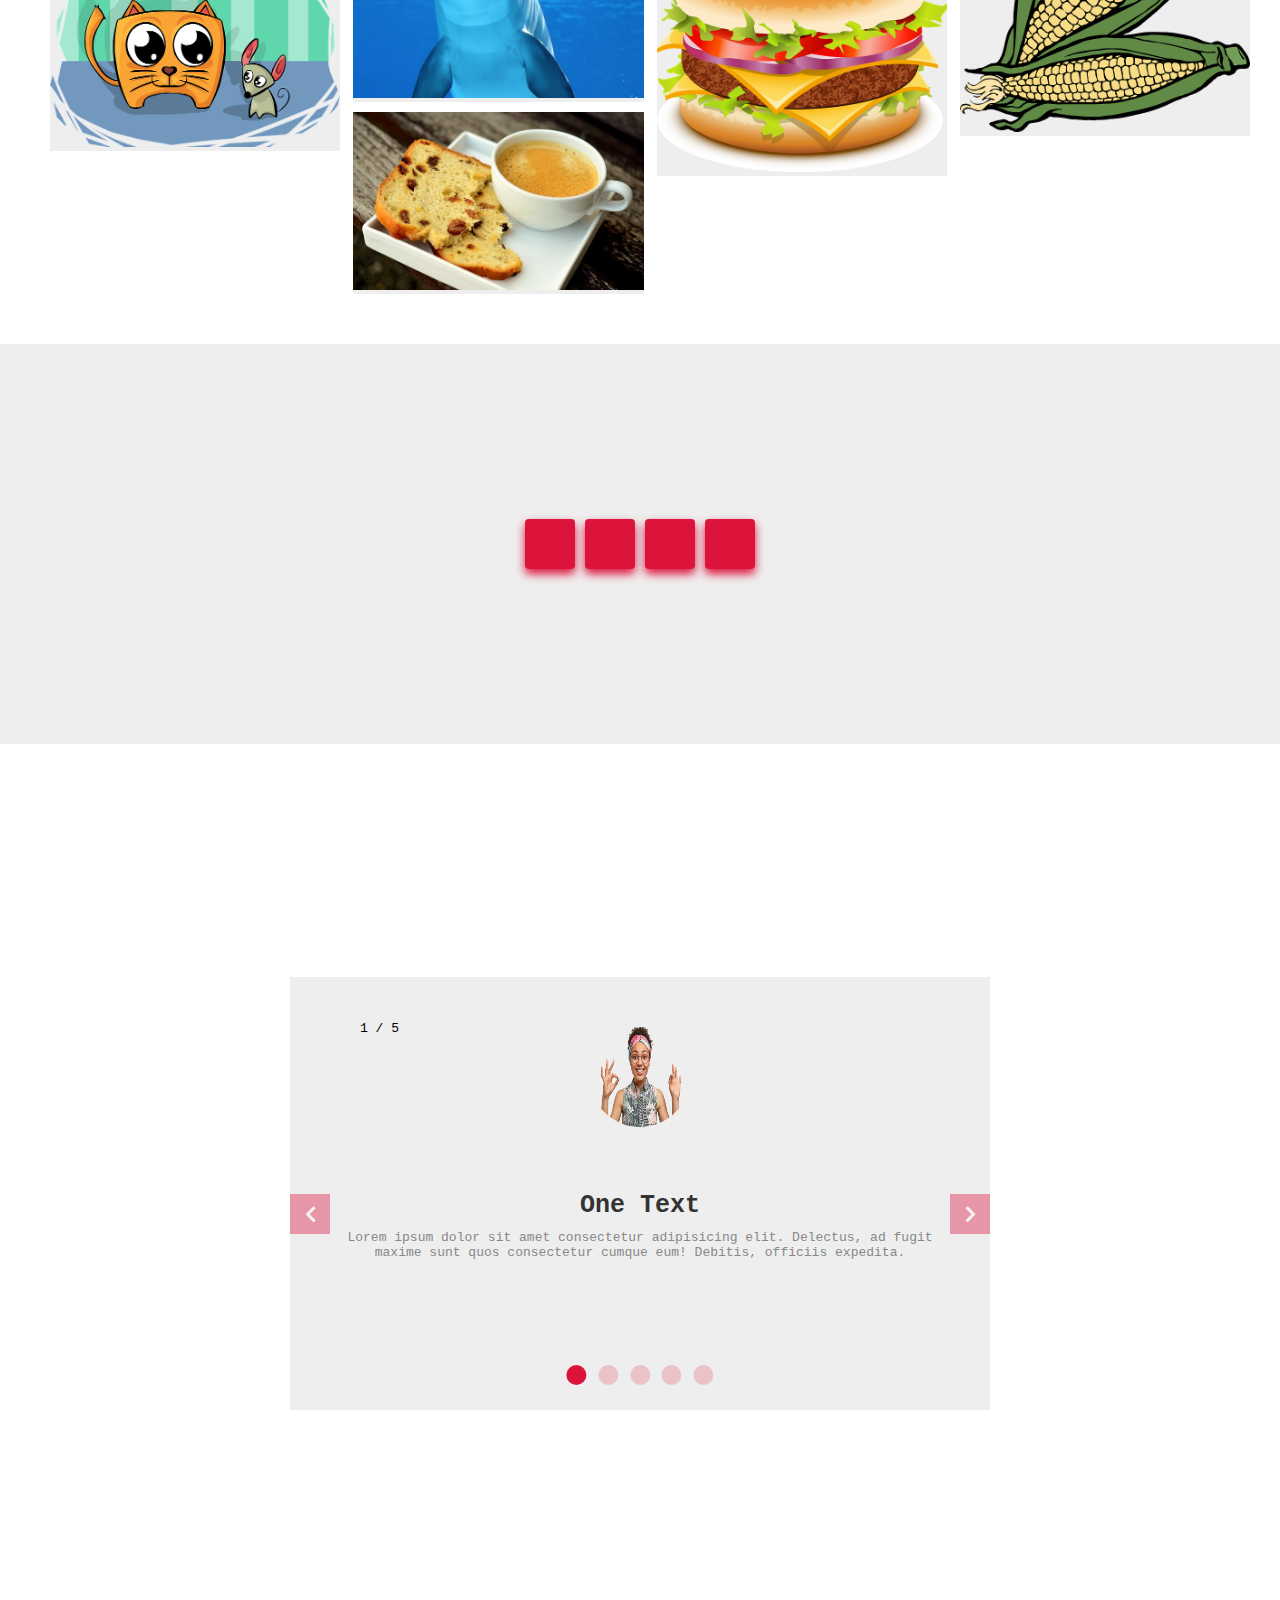
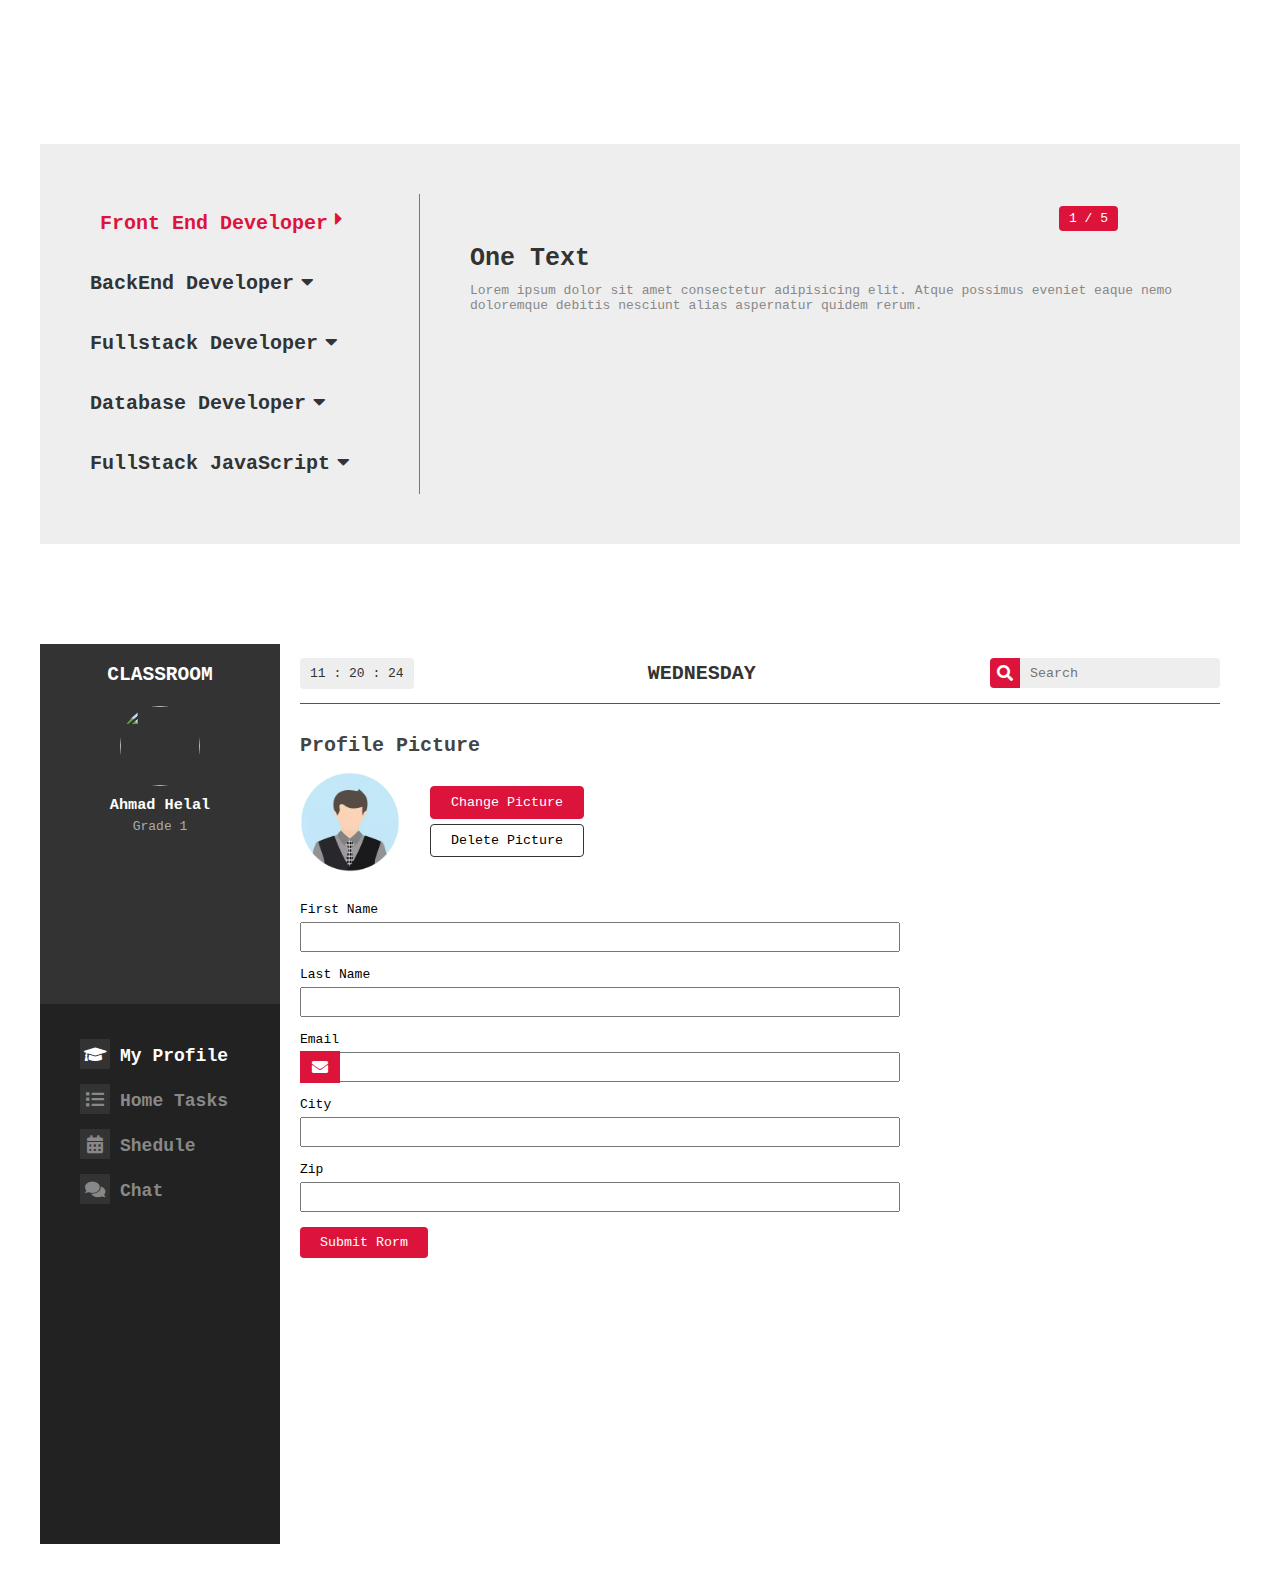
==== commit 605b971f: "Add files via upload" ====
--- a/index.html
+++ b/index.html
@@ -10,12 +10,12 @@
 </head>
 <body>
 
-<!--     <div class="page-loader">
+    <div class="page-loader">
         <div class="page-loader-inner">
             <div class="circle"></div>
             Loading
         </div>
-    </div> -->
+    </div>
 
     <div class="list">
         <ul>
@@ -228,7 +228,7 @@
             <div class="img">
                 <!-- <img src="img/photo-1472289065668-ce650ac443d2.jpeg" alt=""> -->
                 <div class="numbertext">1 / 5</div>
-                <img src="img/advert2.png" alt="">
+                <img src="img/advert1.png" alt="">
                 <h2>One Text</h2>
                 <p>Lorem ipsum dolor sit amet consectetur adipisicing elit. Delectus, ad fugit maxime sunt quos consectetur cumque eum! Debitis, officiis expedita.</p>
             </div>
@@ -293,31 +293,31 @@
 
                     <div class="box active" data-text="one">
                         <div class="number-text">1 / 5</div>
-                        <h3>Ahmad Helal</h3>
+                        <h3>One Text</h3>
                         <p>Lorem ipsum dolor sit amet consectetur adipisicing elit. Atque possimus eveniet eaque nemo doloremque debitis nesciunt alias aspernatur quidem rerum.</p>
                     </div>
 
                     <div class="box" data-text="tow">
                         <div class="number-text">2 / 5</div>
-                        <h3>Ahmad Helal</h3>
+                        <h3>Tow Text</h3>
                         <p>Lorem ipsum dolor sit amet consectetur adipisicing elit. Atque possimus eveniet eaque nemo doloremque debitis nesciunt alias aspernatur quidem rerum.</p>
                     </div>
 
                     <div class="box" data-text="three">
                         <div class="number-text">3 / 5</div>
-                        <h3>Ahmad Helal</h3>
+                        <h3>Three Text</h3>
                         <p>Lorem ipsum dolor sit amet consectetur adipisicing elit. Atque possimus eveniet eaque nemo doloremque debitis nesciunt alias aspernatur quidem rerum.</p>
                     </div>
 
                     <div class="box" data-text="four">
                         <div class="number-text">4 / 5</div>
-                        <h3>Ahmad Helal</h3>
+                        <h3>Four Text</h3>
                         <p>Lorem ipsum dolor sit amet consectetur adipisicing elit. Atque possimus eveniet eaque nemo doloremque debitis nesciunt alias aspernatur quidem rerum.</p>
                     </div>
                     
                     <div class="box" data-text="five">
                         <div class="number-text">5 / 5</div>
-                        <h3>Ahmad Helal</h3>
+                        <h3>Five Text</h3>
                         <p>Lorem ipsum dolor sit amet consectetur adipisicing elit. Atque possimus eveniet eaque nemo doloremque debitis nesciunt alias aspernatur quidem rerum.</p>
                     </div>
 
@@ -651,4 +651,4 @@
 
     <script src="js/main.js"></script>
 </body>
-</html>
+</html>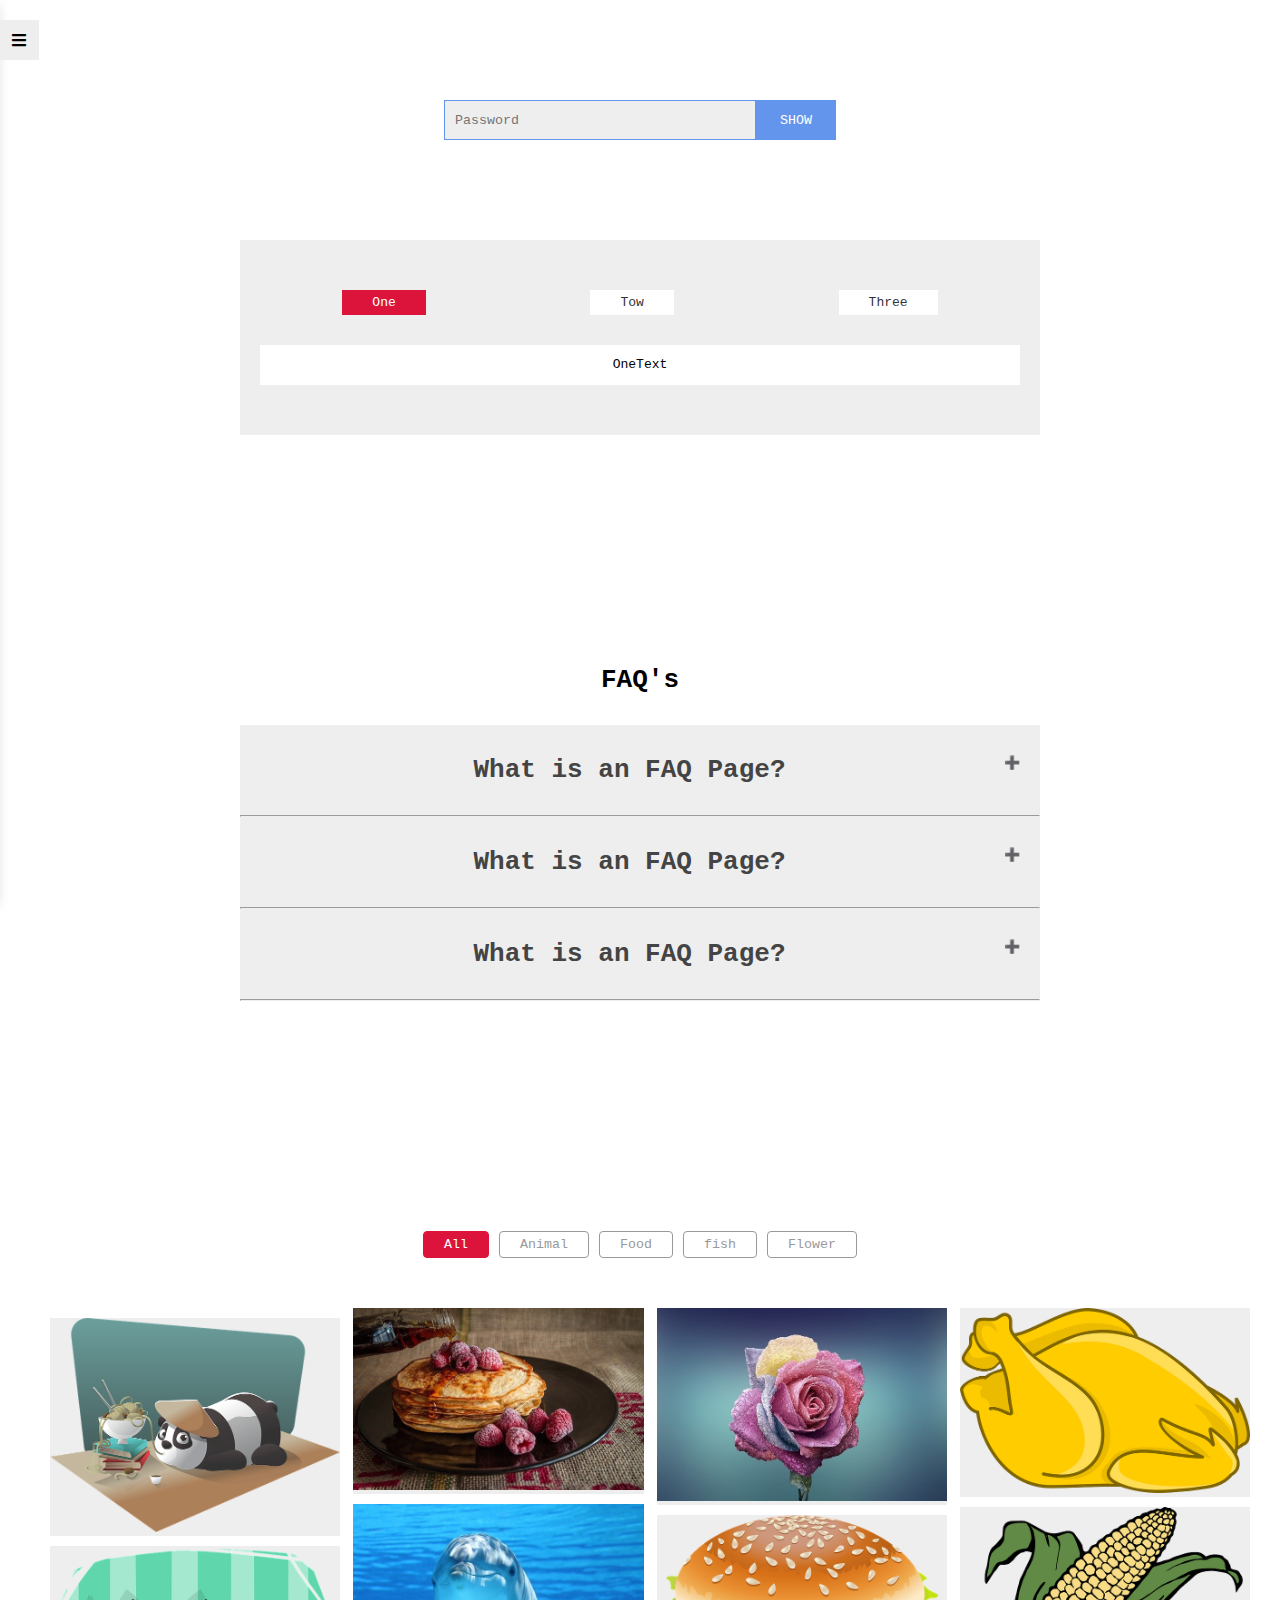
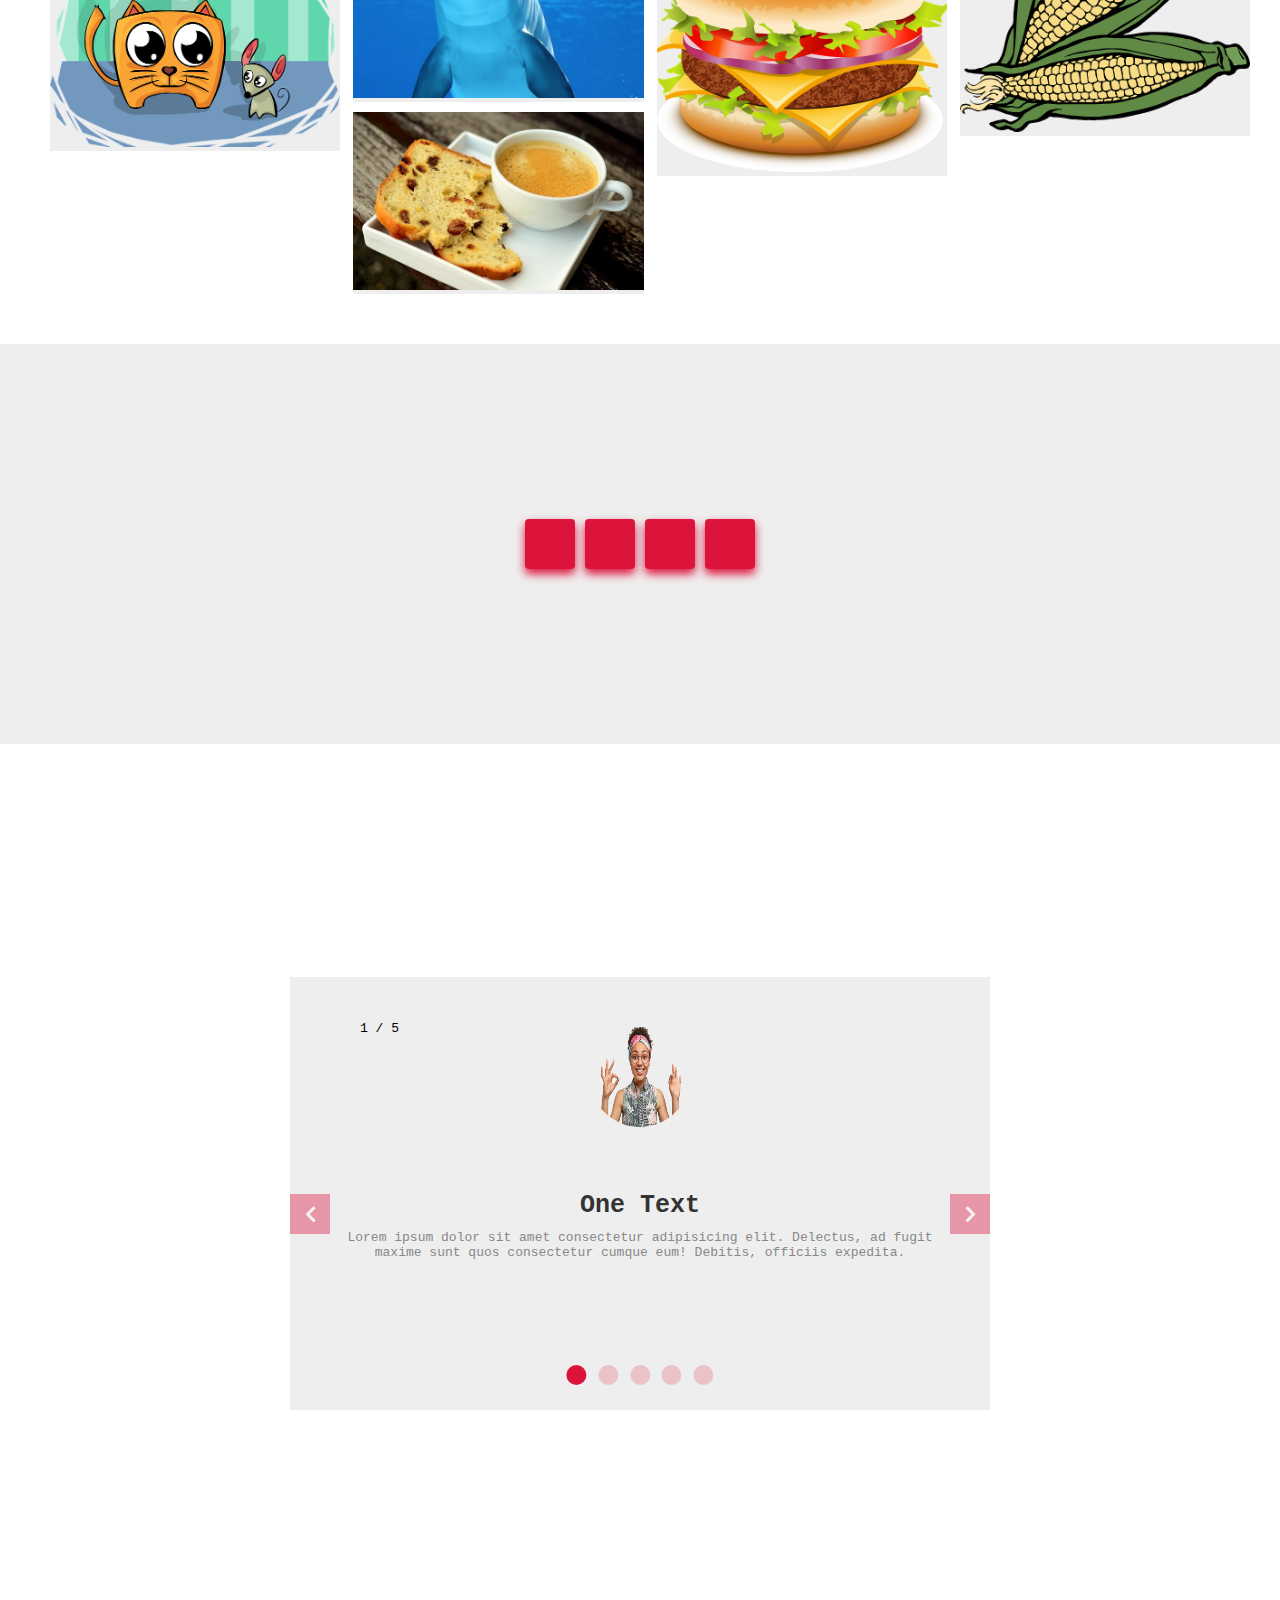
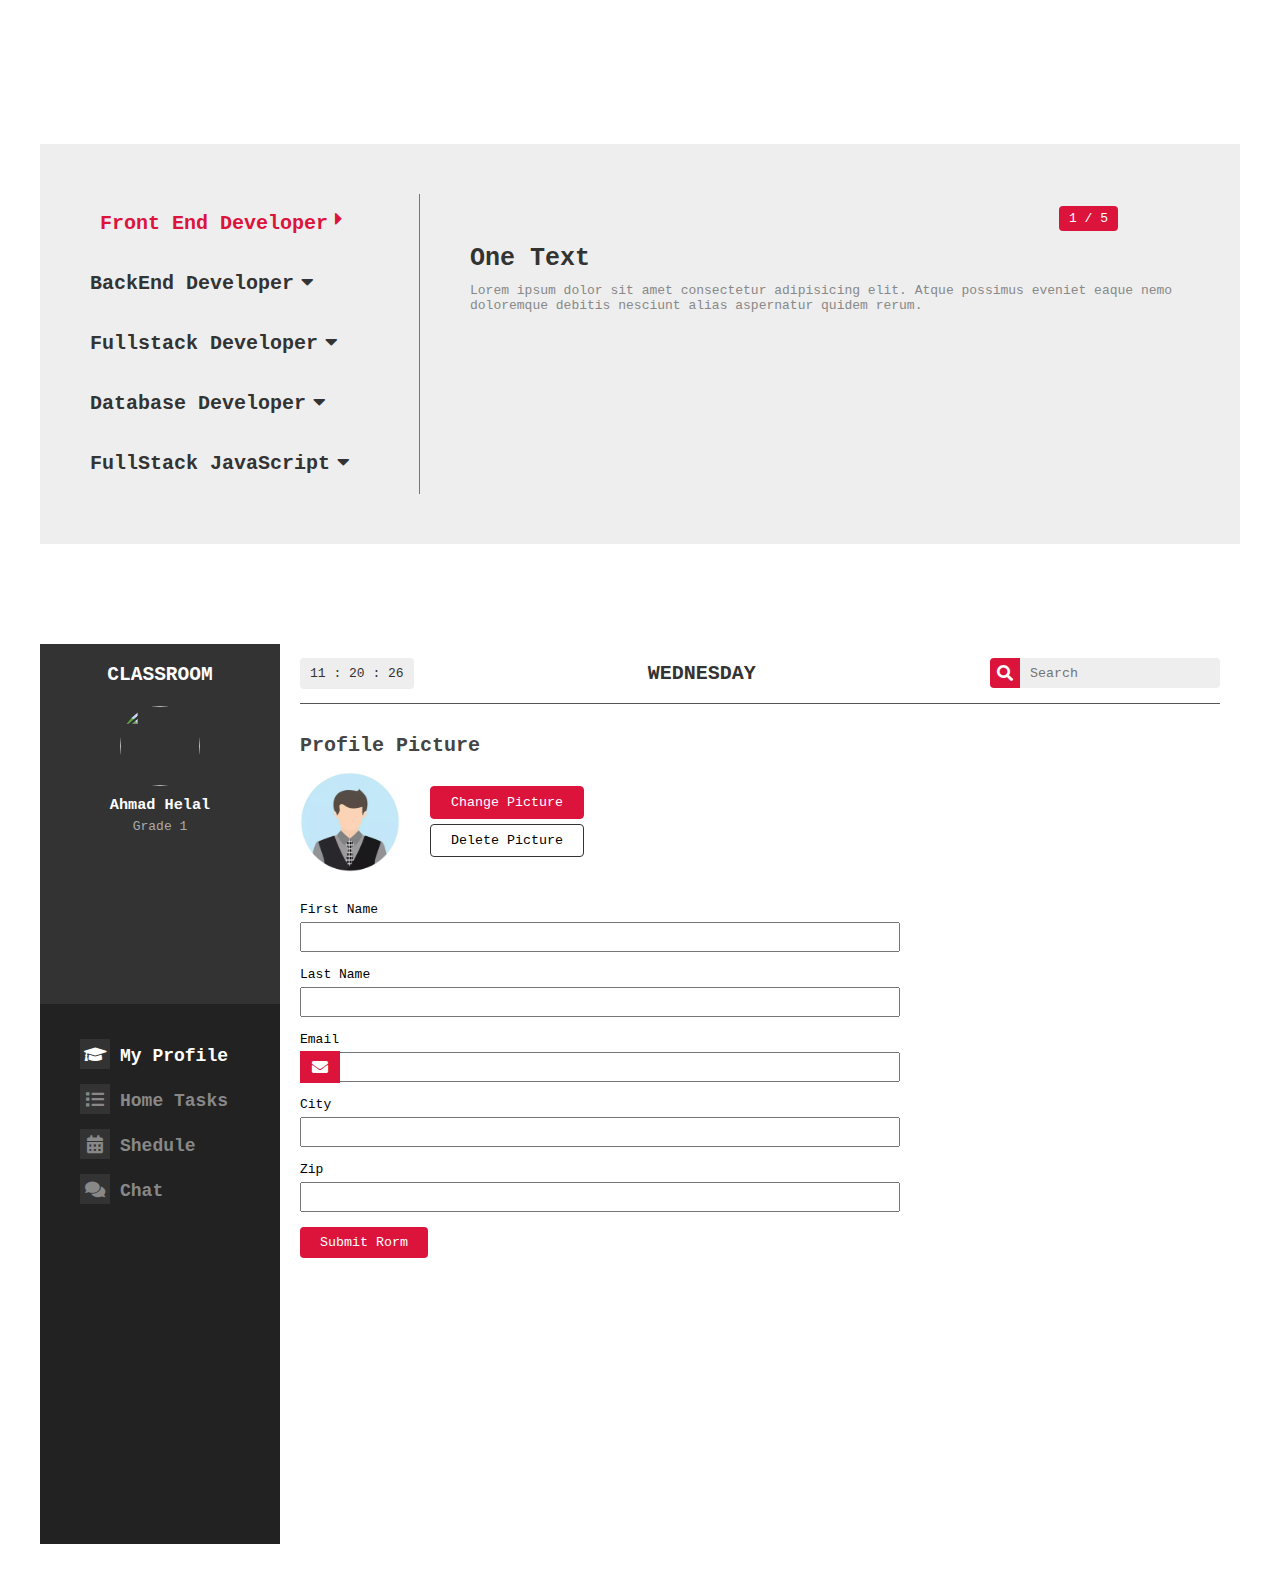
==== commit c9480a7c: "Update index.html" ====
--- a/index.html
+++ b/index.html
@@ -10,12 +10,12 @@
 </head>
 <body>
 
-    <div class="page-loader">
+<!--     <div class="page-loader">
         <div class="page-loader-inner">
             <div class="circle"></div>
             Loading
         </div>
-    </div>
+    </div> -->
 
     <div class="list">
         <ul>
@@ -651,4 +651,4 @@
 
     <script src="js/main.js"></script>
 </body>
-</html>+</html>
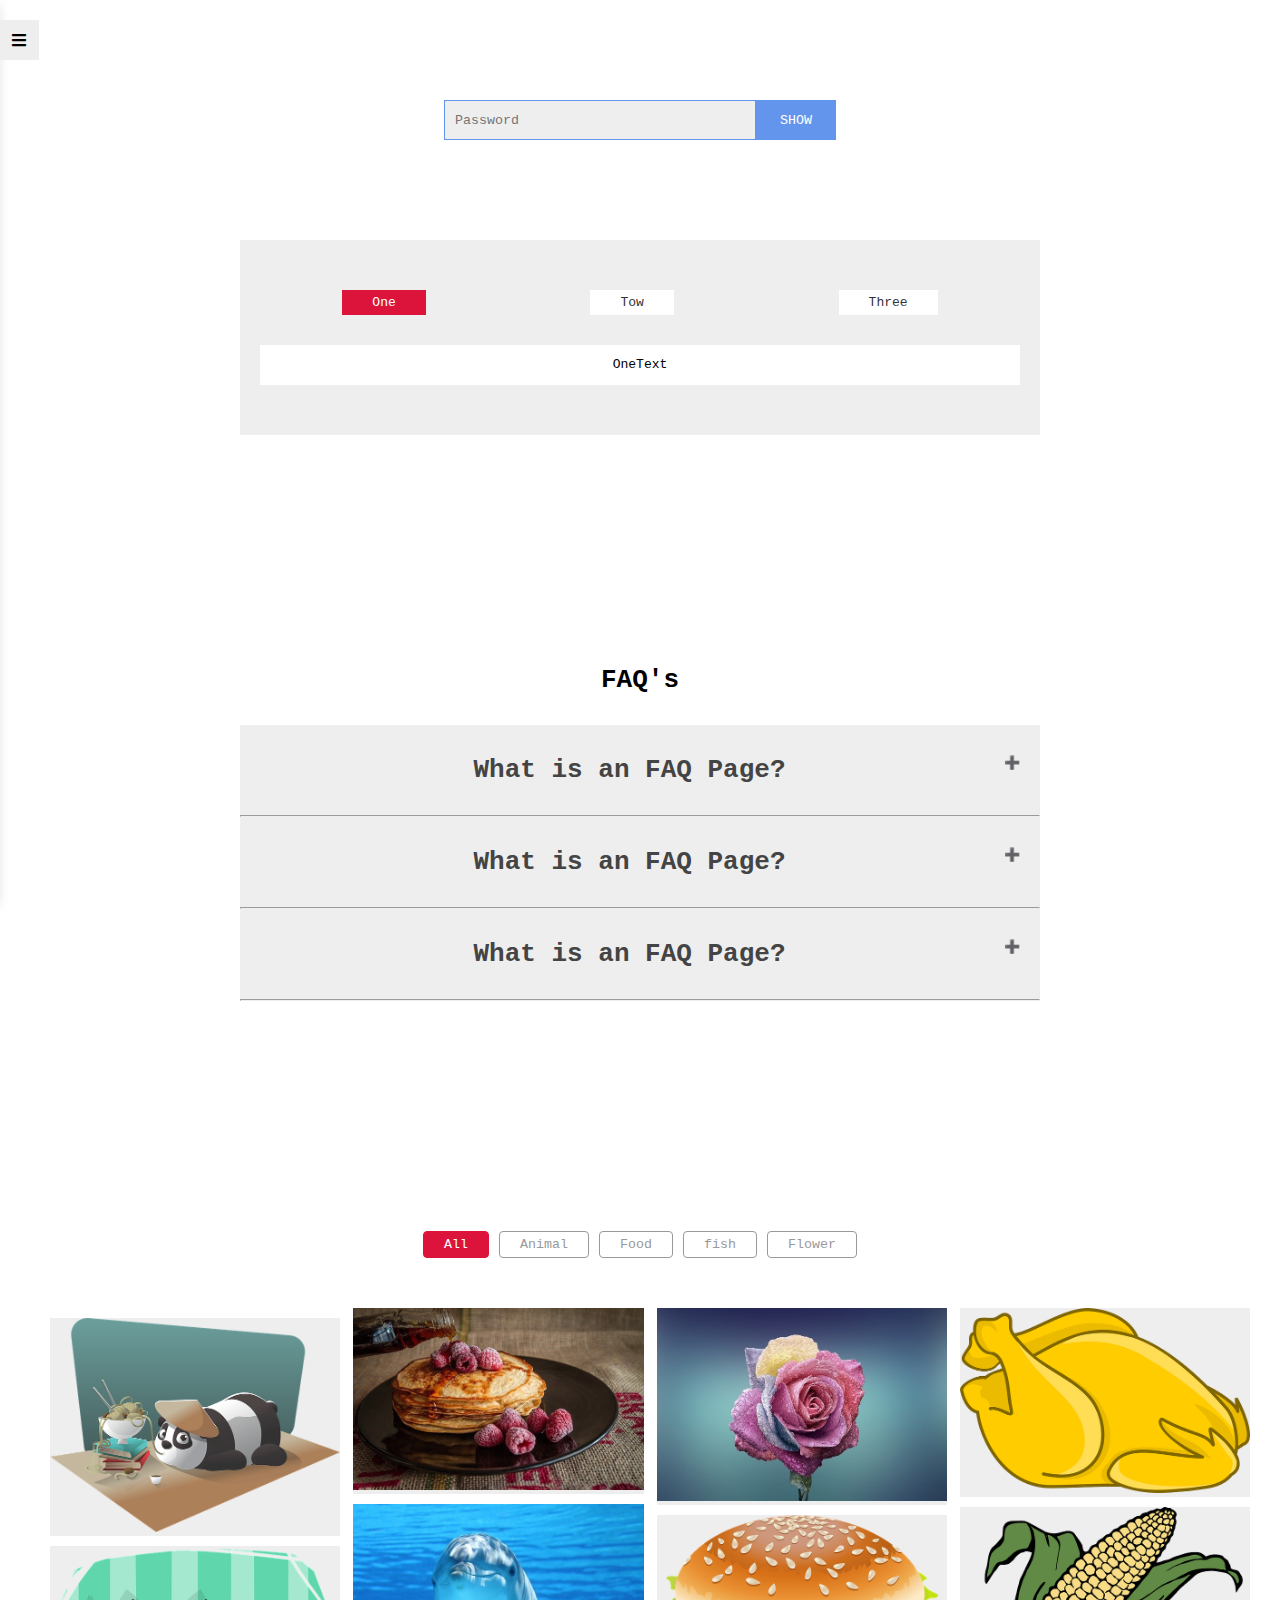
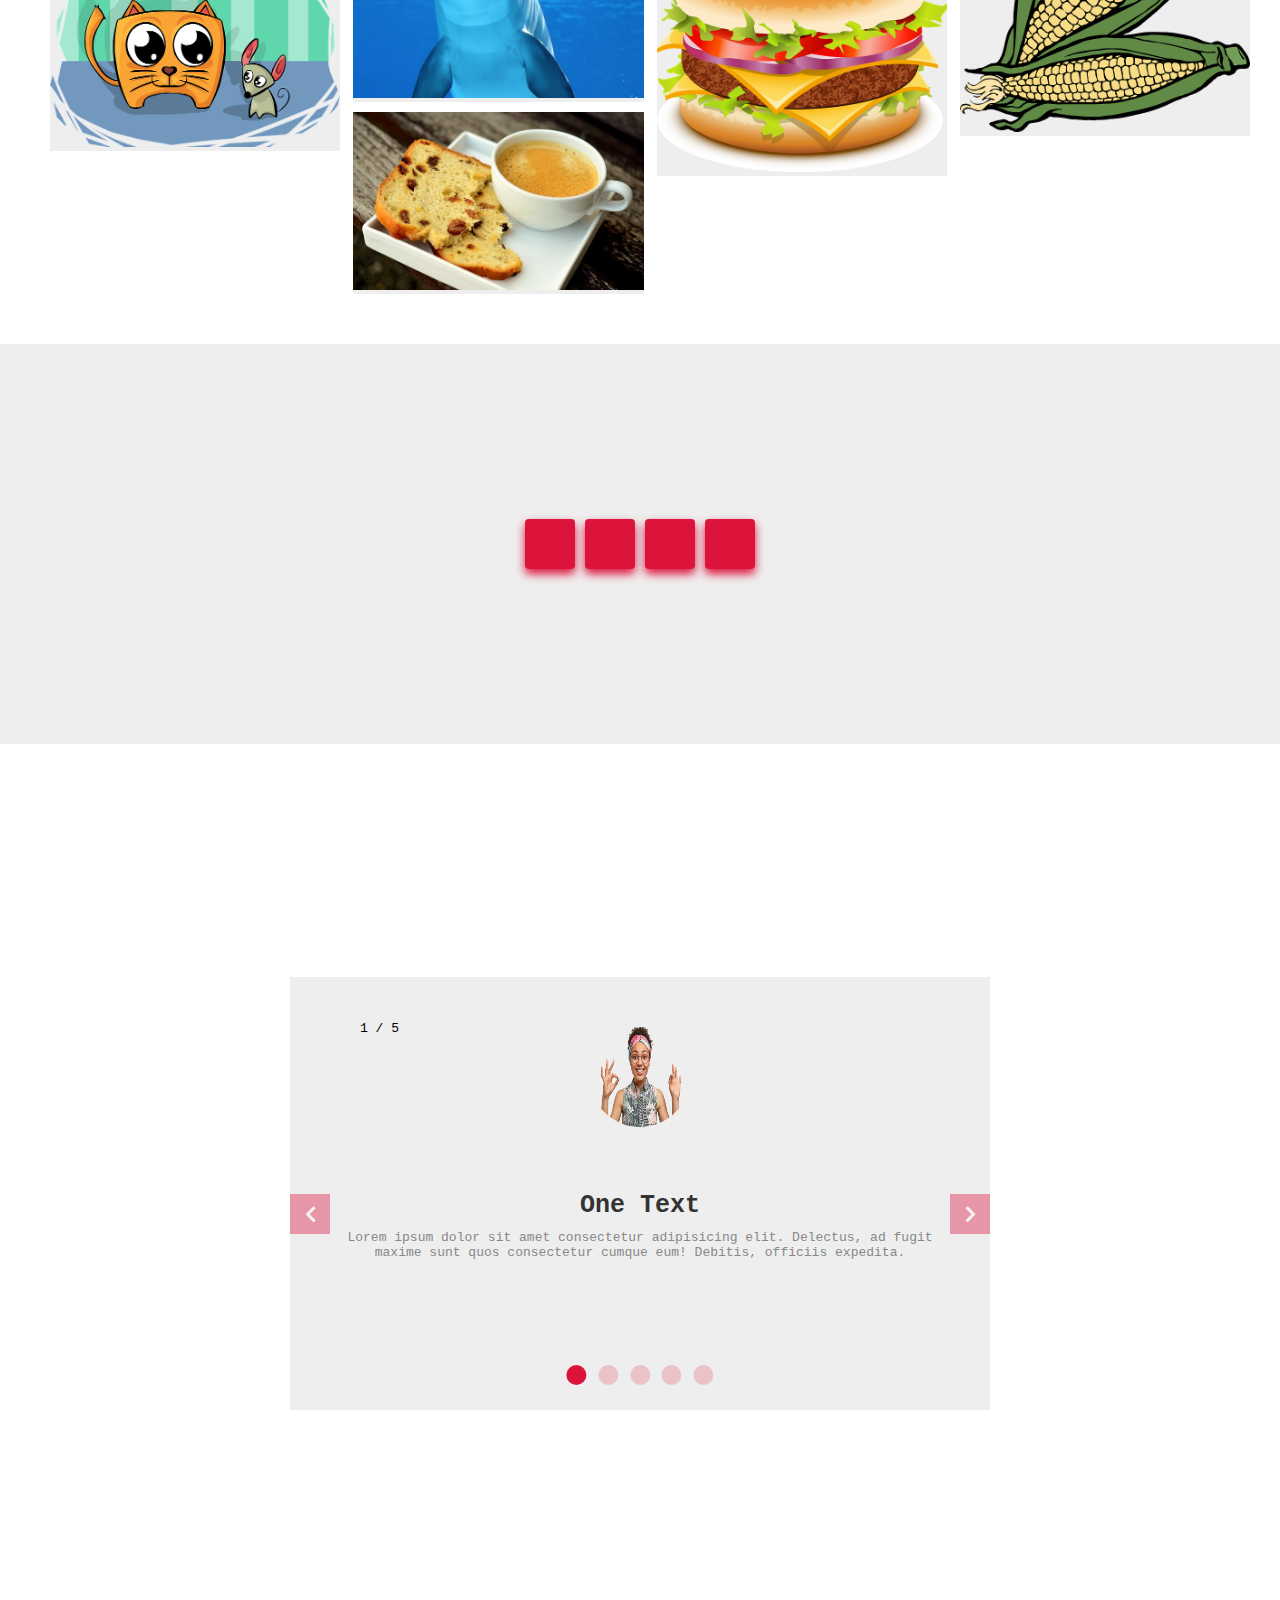
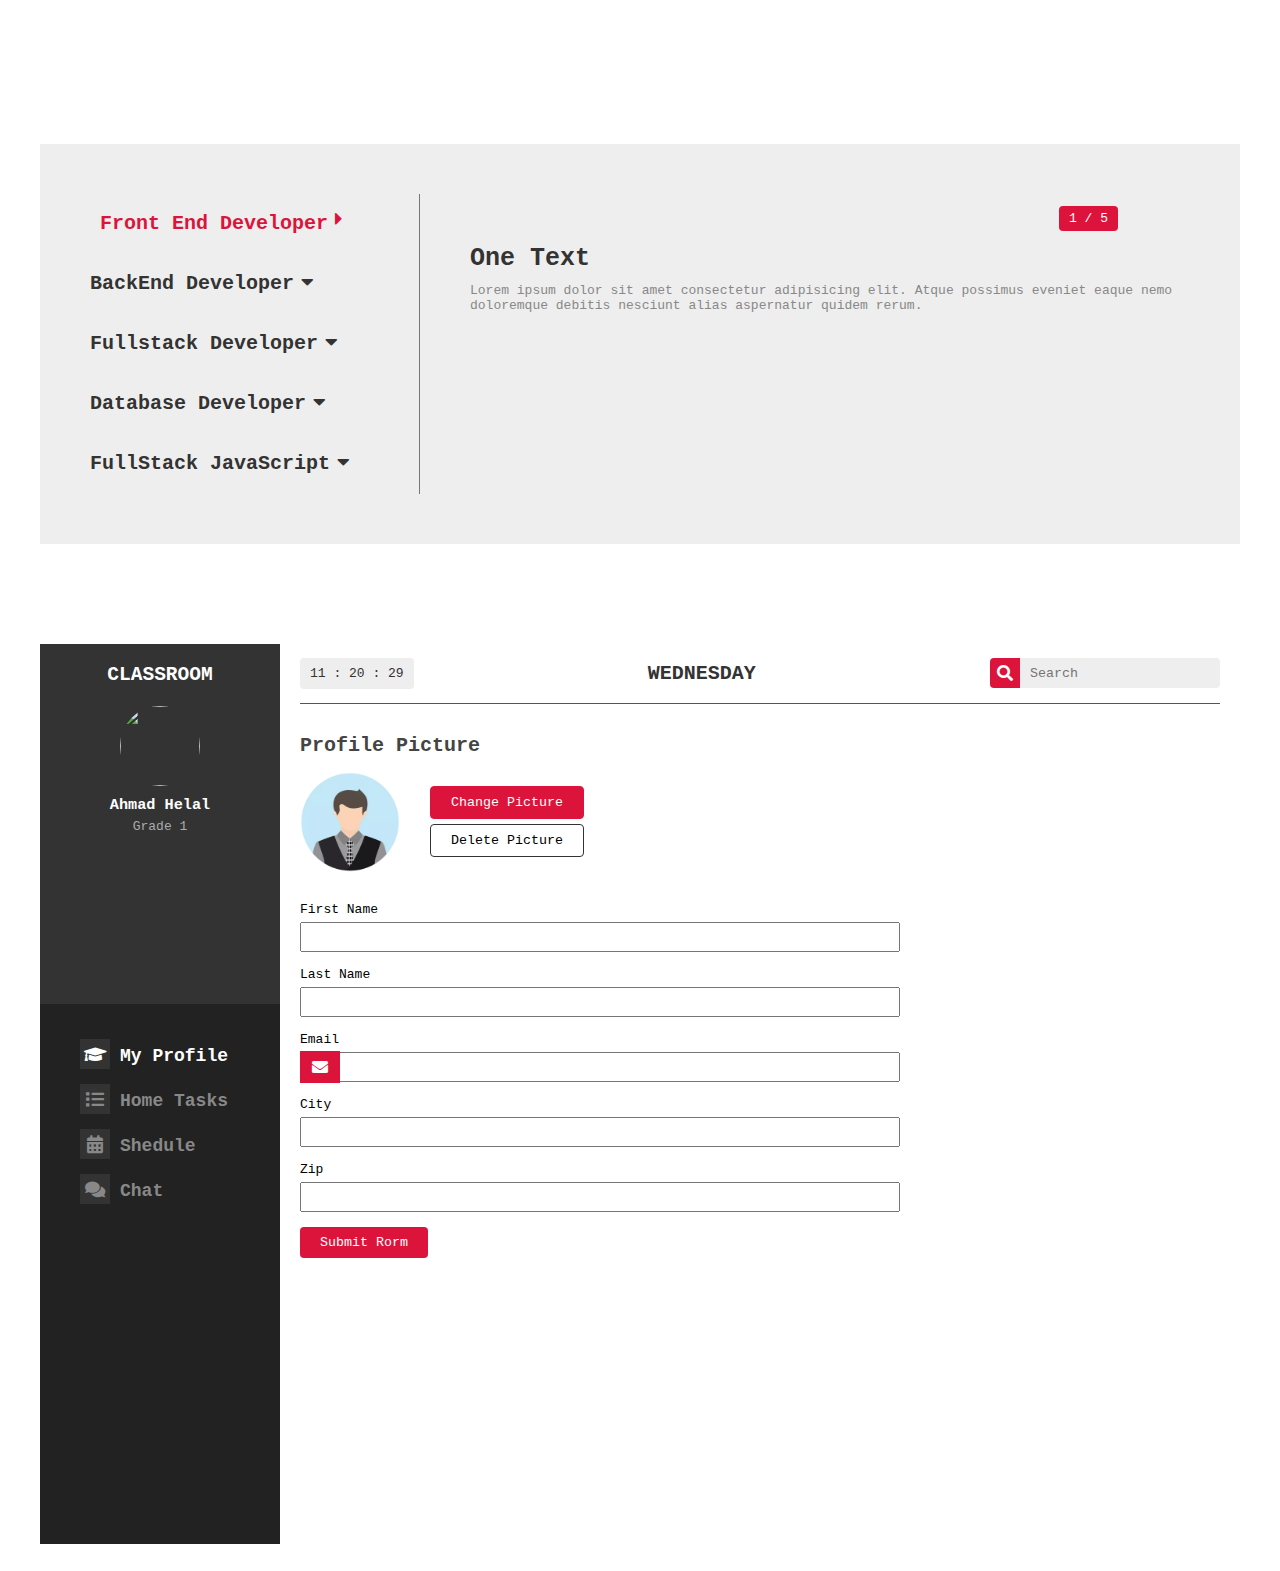
==== commit 6c669a1f: "Add files via upload" ====
--- a/index.html
+++ b/index.html
@@ -10,7 +10,7 @@
 </head>
 <body>
 
-<!--     <div class="page-loader">
+    <!-- <div class="page-loader">
         <div class="page-loader-inner">
             <div class="circle"></div>
             Loading
@@ -651,4 +651,4 @@
 
     <script src="js/main.js"></script>
 </body>
-</html>
+</html>--- a/css/style.css
+++ b/css/style.css
@@ -221,10 +221,19 @@
     border: none;
     outline: none;
     margin: auto;
+    transition: all 0.3s ease;
 }
 .faq-body{
     margin: auto;
     padding: 10px 20px;
+    animation: anime .3s linear backwards;
+    line-height: 2;
+    transform-origin: top;
+}
+@keyframes anime {
+    0%{
+        transform: scaleY(0);
+    }
 }
 .faq-page.active,
 .faq-page:hover{
